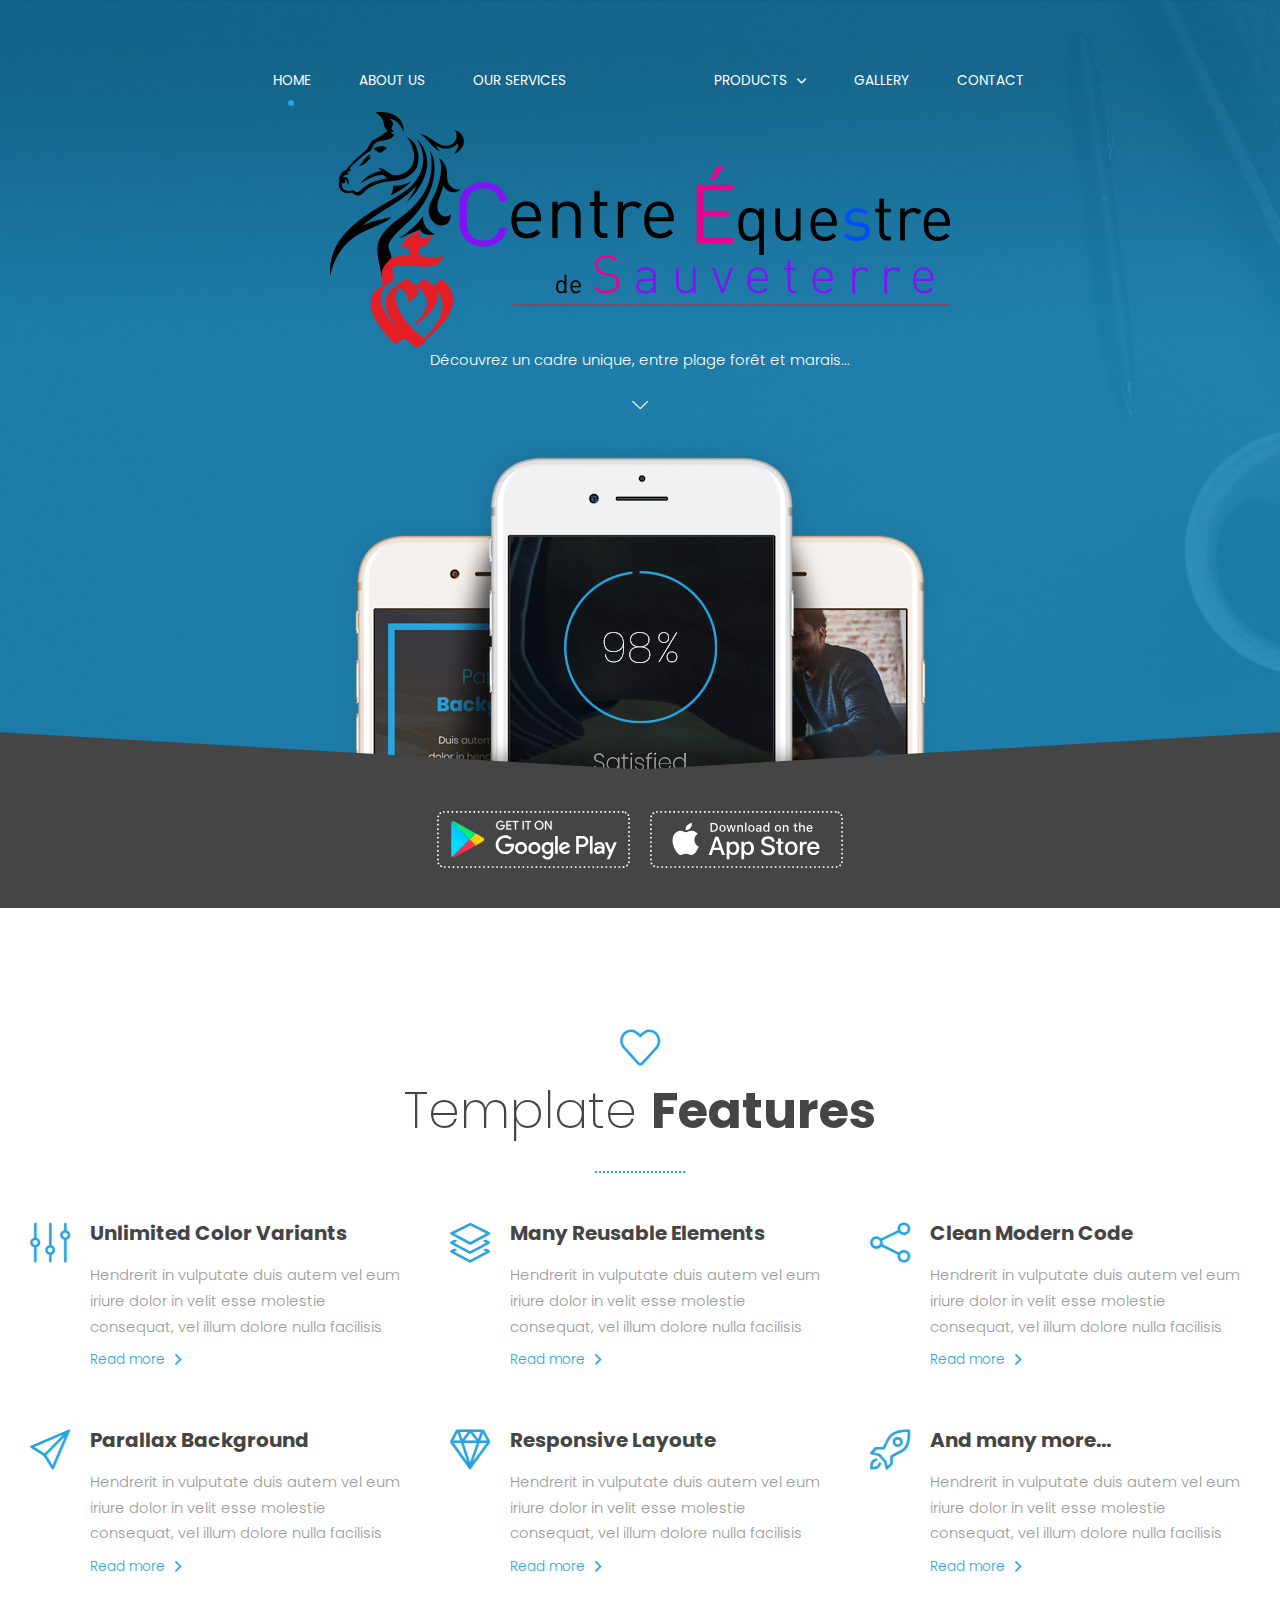
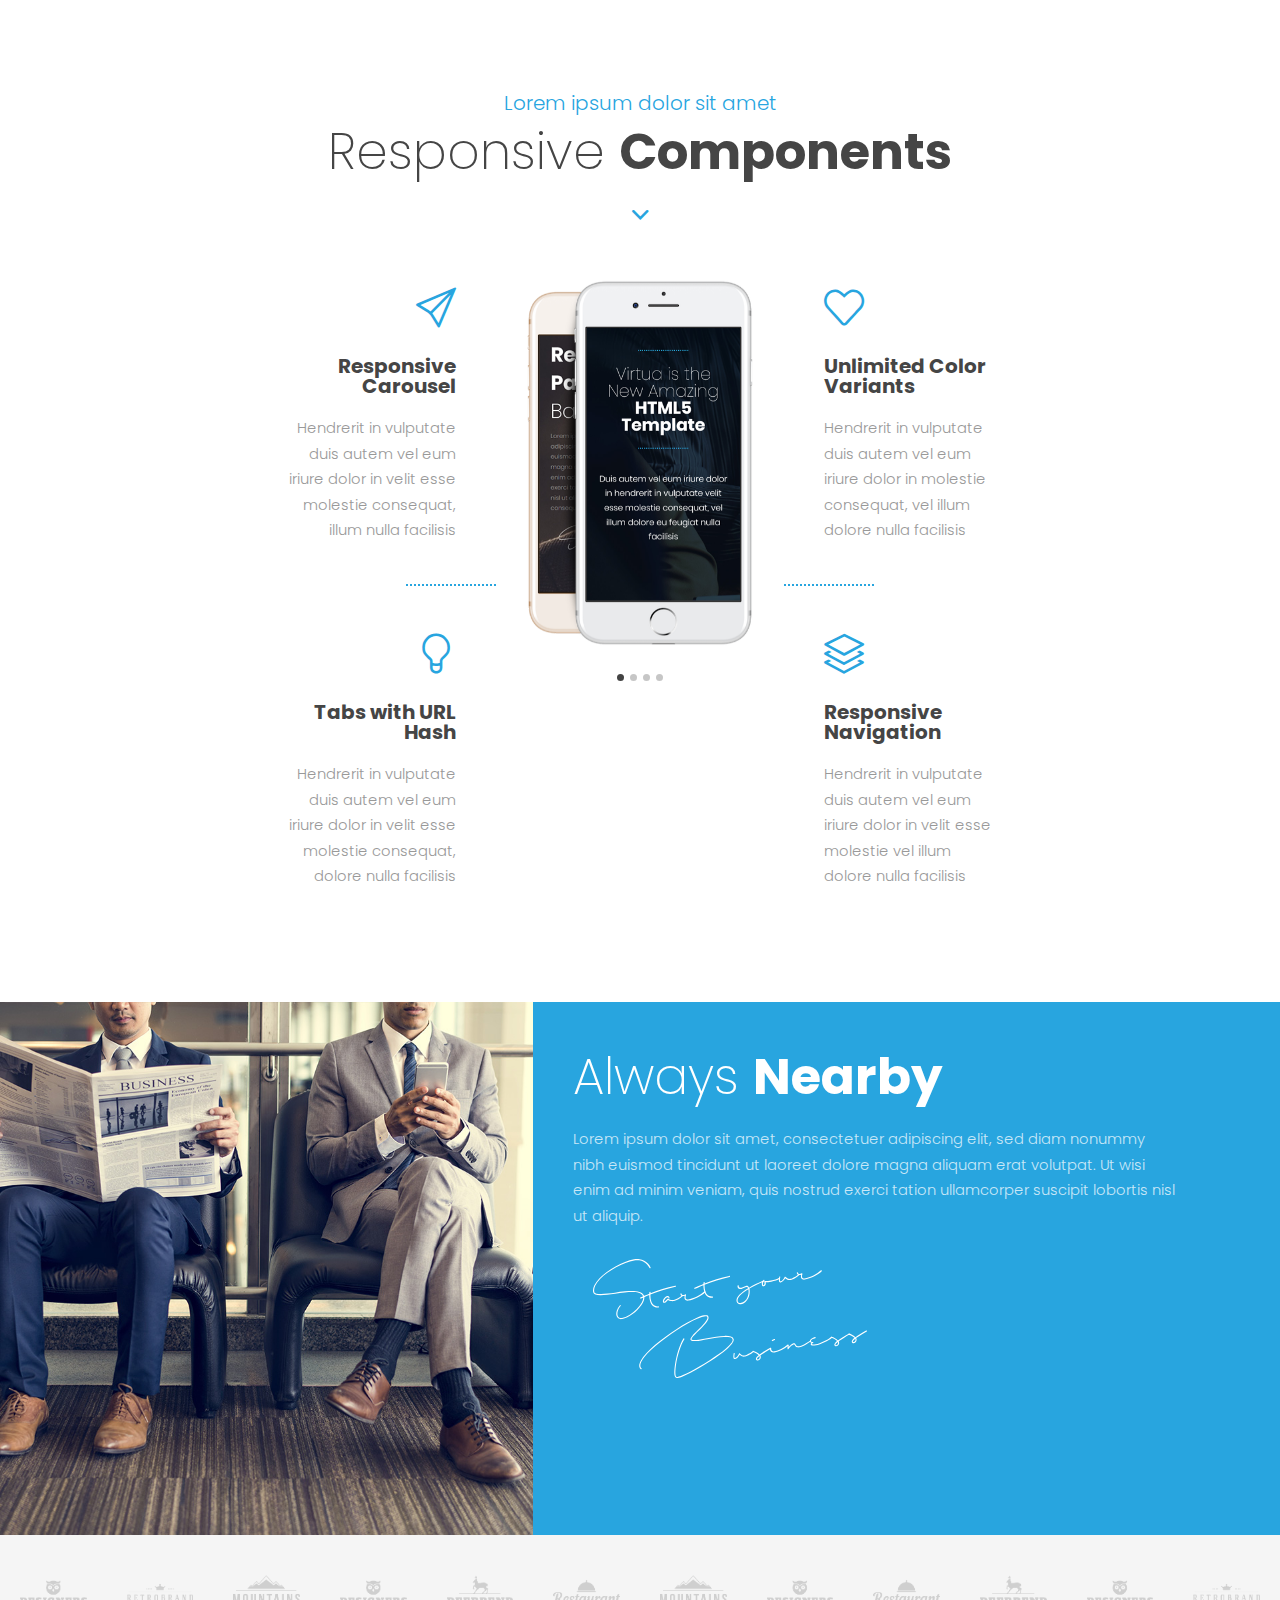
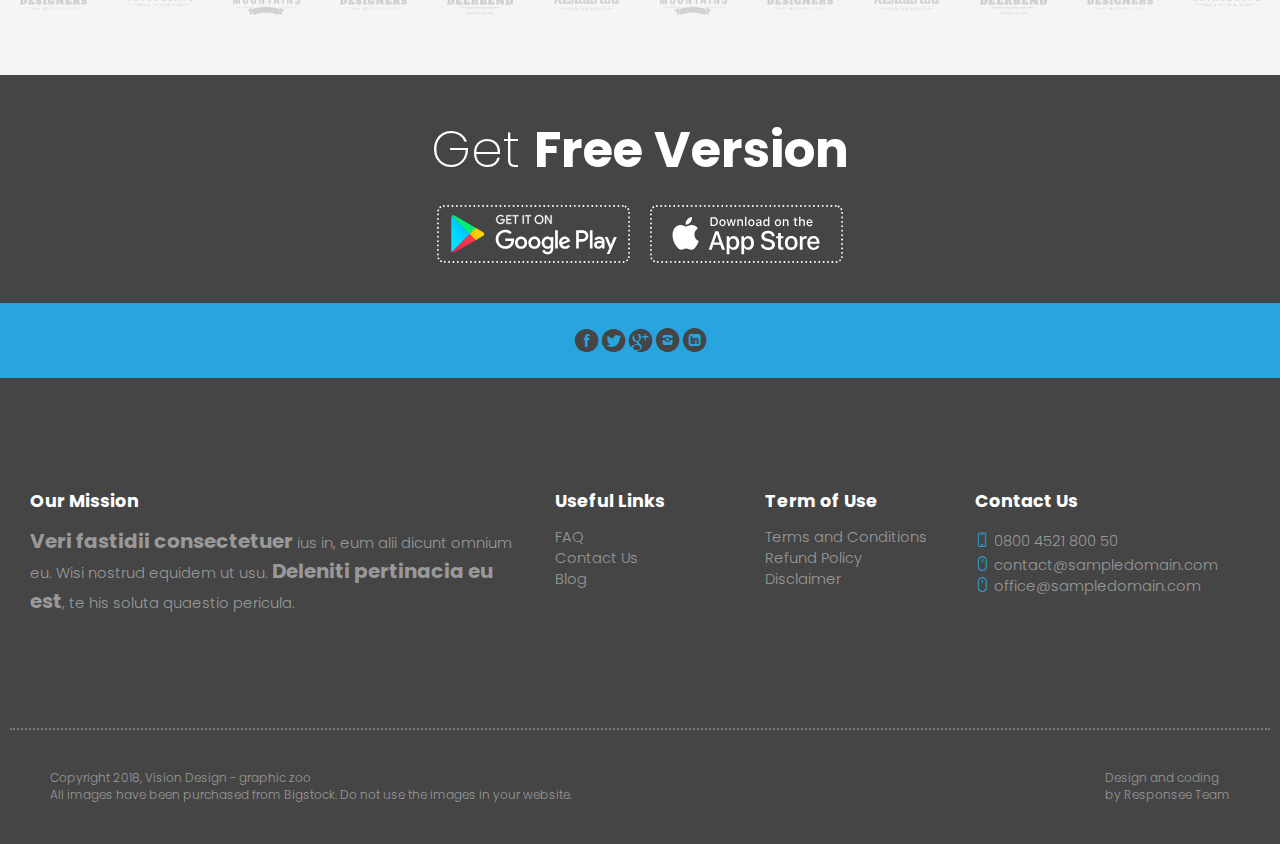
==== alternate/index.html @ cf3969b5 "remake (now working better)" ====
<!DOCTYPE html>
<html lang="en-US">
  <head>
    <meta charset="UTF-8">
    <meta name="viewport" content="width=device-width, initial-scale=1.0" />
    <title>Virtua - New Amazing HTML5 Template</title>
    <link rel="stylesheet" href="css/components.css">
    <link rel="stylesheet" href="css/icons.css">
    <link rel="stylesheet" href="css/responsee.css">
    <link rel="stylesheet" href="owl-carousel/owl.carousel.css">
    <link rel="stylesheet" href="owl-carousel/owl.theme.css">
    <link rel="stylesheet" href="css/lightcase.css">
    <!-- CUSTOM STYLE -->      
    <link rel="stylesheet" href="css/template-style.css">
    <link href="https://fonts.googleapis.com/css?family=Poppins:100,200,300,400,700,900&amp;subset=latin-ext" rel="stylesheet"> 
    <script type="text/javascript" src="js/jquery-1.8.3.min.js"></script>
    <script type="text/javascript" src="js/jquery-ui.min.js"></script>   
  </head>

  <body class="size-1280">
    <!-- PREMIUM FEATURES BUTTON -->
  	<a target="_blank" class="hide-s" href="../template/virtua-premium-responsive-business-template/" style="position:fixed;top:120px;right:-14px;z-index:10;"></a>
    <!-- HEADER -->
    <header role="banner" class="position-absolute">    
      <!-- Top Navigation -->
      <nav class="background-transparent background-primary-dott full-width sticky">          
        <div class="top-nav"> 
          <!-- mobile version logo -->              
          <div class="logo hide-l hide-xl hide-xxl">
             <a href="index.html" class="logo">
              <!-- Logo White Version -->
              <img class="logo-white" src="img/logo.svg" alt="">
              <!-- Logo Dark Version -->
              <img class="logo-dark" src="img/logo-dark.svg" alt="">
            </a>
          </div>                  
          <p class="nav-text"></p>
          
          <!-- left menu items -->
          <div class="top-nav left-menu">
             <ul class="right top-ul chevron">
                <li><a href="index.html">Home</a></li>
                <li><a href="about-us.html">About Us</a></li>
                <li><a href="services.html">Our Services</a></li>
             </ul>
          </div>
          
          <!-- logo -->
          <ul class="logo-menu">
            <a href="index.html" class="logo">
              <!-- Logo White Version -->
              <img style="visibility: hidden" class="logo-white" src="img/logo1.svg" alt="">
              <!-- Logo Dark Version -->
              <img class="logo-dark" src="img/logo1.svg" alt="">
            </a>
          </ul>
          
          <!-- right menu items -->
          <div class="top-nav right-menu">
             <ul class="top-ul chevron">
                <li>
                  <a>Products</a>
                  <ul>
                    <li><a>Product 1</a></li>
                    <li><a>Product 2</a></li>
                  </ul>
                </li>
                <li><a href="gallery.html">Gallery</a></li>
                <li><a href="contact.html">Contact</a></li>
             </ul> 
          </div>
        </div>
      </nav>
    </header>
    
    <!-- MAIN -->
    <main role="main">    
      <!-- Header -->
      <header class="section-top-padding background-image text-center" style="background-image:url(img/img-05.jpg)">
        <img class="mainimg" src="img/logo2v2.svg"></img>
        <p class="text-white">Découvrez un cadre unique, entre plage forêt et marais...</p>
        <i class="slow icon-sli-arrow-down text-white margin-top-20 text-size-16"></i>
        <!-- Image -->
        <img class="margin-top-20 center" src="img/app.png" alt="">
        
        <!-- dark full width arrow object -->
        <img class="arrow-object" src="img/arrow-object-dark.svg" alt="">
      </header>
      
      <!-- Section 1 -->
      <section class="section-small-padding background-dark text-center">      
        <div class="line">
          <div class="m-10 l-6 xl-4 center">
            <div class="margin">
              <a class="s-12 m-6 margin-s-bottom" href="/">
                <img class="full-img right" src="img/google-play.svg" alt="">
              </a>
              <a class="s-12 m-6" href="/">
                <img class="full-img" src="img/app-store.svg" alt="">
              </a>
            </div>
          </div>                                                                                               
        </div>       
      </section>
      
      <!-- Section 2 -->
      <section class="section-top-padding background-white">
        <div class="line text-center">
          <i class="icon-sli-heart text-primary text-size-40"></i>
          <h2 class="text-dark text-size-50 text-m-size-40">Template <b>Features</b></h2>
          <hr class="break background-primary break-small break-center margin-bottom-50">
        </div>
        <div class="line">
          <div class="margin2x">
            <div class="s-12 m-6 l-4 margin-bottom-60">
              <div class="float-left">
                <i class="icon-sli-equalizer text-primary text-size-40 text-line-height-1"></i>
              </div>
              <div class="margin-left-60">
                <h3 class="text-strong text-size-20 text-line-height-1 margin-bottom-20">Unlimited Color Variants</h3>
                <p>Hendrerit in vulputate duis autem vel eum iriure dolor in velit esse molestie consequat, vel illum dolore nulla facilisis</p>
                <a class="text-more-info text-primary" href="/">Read more</a>                
              </div>
            </div>
            <div class="s-12 m-6 l-4 margin-bottom-60">
              <div class="float-left">
                <i class="icon-sli-layers text-primary text-size-40 text-line-height-1"></i>
              </div>
              <div class="margin-left-60">
                <h3 class="text-strong text-size-20 text-line-height-1 margin-bottom-20">Many Reusable Elements</h3>
                <p>Hendrerit in vulputate duis autem vel eum iriure dolor in velit esse molestie consequat, vel illum dolore nulla facilisis</p>
                <a class="text-more-info text-primary" href="/">Read more</a>                
              </div>
            </div>
            <div class="s-12 m-6 l-4 margin-bottom-60">
              <div class="float-left">
                <i class="icon-sli-share text-primary text-size-40 text-line-height-1"></i>
              </div>
              <div class="margin-left-60">
                <h3 class="text-strong text-size-20 text-line-height-1 margin-bottom-20">Clean Modern Code</h3>
                <p>Hendrerit in vulputate duis autem vel eum iriure dolor in velit esse molestie consequat, vel illum dolore nulla facilisis</p>
                <a class="text-more-info text-primary" href="/">Read more</a>                 
              </div>
            </div>
            <div class="s-12 m-6 l-4 margin-m-bottom-60">
              <div class="float-left">
                <i class="icon-sli-paper-plane text-primary text-size-40 text-line-height-1"></i>
              </div>
              <div class="margin-left-60">
                <h3 class="text-strong text-size-20 text-line-height-1 margin-bottom-20">Parallax Background</h3>
                <p>Hendrerit in vulputate duis autem vel eum iriure dolor in velit esse molestie consequat, vel illum dolore nulla facilisis</p>
                <a class="text-more-info text-primary" href="/">Read more</a>                 
              </div>
            </div>
            <div class="s-12 m-6 l-4 margin-m-bottom-60">
              <div class="float-left">
                <i class="icon-sli-diamond text-primary text-size-40 text-line-height-1"></i>
              </div>
              <div class="margin-left-60">
                <h3 class="text-strong text-size-20 text-line-height-1 margin-bottom-20">Responsive Layoute</h3>
                <p>Hendrerit in vulputate duis autem vel eum iriure dolor in velit esse molestie consequat, vel illum dolore nulla facilisis</p>
                <a class="text-more-info text-primary" href="/">Read more</a>                 
              </div>
            </div>
            <div class="s-12 m-6 l-4 margin-m-bottom-60">
              <div class="float-left">
                <i class="icon-sli-rocket text-primary text-size-40 text-line-height-1"></i>
              </div>
              <div class="margin-left-60">
                <h3 class="text-strong text-size-20 text-line-height-1 margin-bottom-20">And many more...</h3>
                <p>Hendrerit in vulputate duis autem vel eum iriure dolor in velit esse molestie consequat, vel illum dolore nulla facilisis</p>
                <a class="text-more-info text-primary" href="/">Read more</a>                 
              </div>
            </div>
          </div>
        </div>
      </section>
      
      <!-- Section 3 -->
      <section class="section background-white">      
        <div class="line text-center">
          <p class="text-primary text-size-20">Lorem ipsum dolor sit amet</p>
          <h2 class="text-dark text-size-50 text-m-size-40">Responsive <b>Components</b></h2>
          <i class="icon-chevron_down text-primary margin-bottom-50 text-size-20"></i> 
        </div> 
        
        <div class="l-12 xl-7 center"> 
          <div class="margin">
            <!-- Left Column -->
            <div class="s-12 m-12 l-4 text-right"> 
              <div class="margin-right-50">
                <i class="icon-sli-paper-plane text-primary text-size-40 margin-bottom-20"></i>
                <h3 class="text-strong text-size-20 text-line-height-1 margin-bottom-20">Responsive Carousel</h3>
                <p>Hendrerit in vulputate duis autem vel eum iriure dolor in velit esse molestie consequat, illum nulla facilisis</p>
              </div>
              
              <div class="line"> 
                <hr class="break background-primary break-small right margin-top-bottom-40">
              </div>
              
              <div class="margin-right-50">
                <i class="icon-sli-bulb text-primary text-size-40 margin-bottom-20"></i>
                <h3 class="text-strong text-size-20 text-line-height-1 margin-bottom-20">Tabs with URL Hash</h3>
                <p>Hendrerit in vulputate duis autem vel eum iriure dolor in velit esse molestie consequat, dolore nulla facilisis</p>
              </div> 
            </div>

            <!-- Middle Column (carousel)-->
            <div class="s-12 m-12 l-4">                                                                                        
              <div class="carousel-default owl-carousel carousel-hide-arrows margin-m-top-bottom-50">                                                                                              
                <div class="item">                                                                                                                                                                                                     
                  <img src="img/responsive-01.png"/>                                                                                                                                                              
                </div>              
                <div class="item">                                                                                                                                                                                                                 
                  <img src="img/responsive-02.png"/>                                                                                                                                                                                                                                                                                                                                                                                     
                </div>              
                <div class="item">                                                                                                                                                                                                     
                  <img src="img/responsive-03.png"/>                                                                                                                                                            
                </div>              
                <div class="item">
                  <img src="img/responsive-04.png"/>                                                                                                                                                            
                </div>                                                                                                                                      
              </div>
            </div> 
            
            <!-- Right Column -->
            <div class="s-12 m-12 l-4"> 
               <div class="margin-left-50">
                <i class="icon-sli-heart text-primary text-size-40 margin-bottom-20"></i>
                <h3 class="text-strong text-size-20 text-line-height-1 margin-bottom-20">Unlimited Color Variants</h3>
                <p>Hendrerit in vulputate duis autem vel eum iriure dolor in molestie consequat, vel illum dolore nulla facilisis</p>
              </div>
              
              <div class="line"> 
                <hr class="break background-primary break-small margin-top-bottom-40">
              </div>
              
              <div class="margin-left-50">
                <i class="icon-sli-layers text-primary text-size-40 margin-bottom-20"></i>
                <h3 class="text-strong text-size-20 text-line-height-1 margin-bottom-20">Responsive Navigation</h3>
                <p>Hendrerit in vulputate duis autem vel eum iriure dolor in velit esse molestie vel illum dolore nulla facilisis</p>
              </div> 
            </div> 
          </div>                                                                                              
        </div>       
      </section>
      
      <!-- Section 4 -->
      <section class="background-primary full-width">        
        <div class="m-12 l-6 xl-5 xxl-4">
          <img class="full-img" src="img/img-02.jpg"/>
        </div>         
        <div class="m-12 l-6 xl-7 xxl-8">
          <div class="l-12 xl-11 xxl-8 padding-2x">
            <h2 class="text-l-size-40 text-size-50 text-white">Always <b>Nearby</b></h2>
            <p class="margin-bottom">Lorem ipsum dolor sit amet, consectetuer adipiscing elit, sed diam nonummy nibh euismod tincidunt ut laoreet dolore magna aliquam erat volutpat. 
            Ut wisi enim ad minim veniam, quis nostrud exerci tation ullamcorper suscipit lobortis nisl ut aliquip.</p>
            <!-- white Start your Business object -->
            <img class="margin-left-20 margin-top-30 margin-bottom-60" src="img/start-your-business.svg" alt="">
          </div>  
        </div>
      </section>
      
      <!-- Section 5 -->
      <section class="section-small-padding background-grey">   
        <div class="margin2x">
           <div class="m-6 l-1">
              <img class="margin-bottom" src="img/logo-1.png"/>
           </div>
           <div class="m-6 l-1">
              <img class="margin-bottom" src="img/logo-2.png"/>
           </div>
           <div class="m-6 l-1">
              <img class="margin-bottom" src="img/logo-3.png"/>
           </div>
           <div class="m-6 l-1">
              <img class="margin-bottom" src="img/logo-1.png"/>
           </div>
           <div class="m-6 l-1">
              <img class="margin-bottom" src="img/logo-4.png"/>
           </div>
           <div class="m-6 l-1">
              <img class="margin-bottom" src="img/logo-5.png"/>
           </div>
           <div class="m-6 l-1">
              <img class="margin-bottom" src="img/logo-3.png"/>
           </div>
           <div class="m-6 l-1">
              <img class="margin-bottom" src="img/logo-1.png"/>
           </div>
           <div class="m-6 l-1">
              <img class="margin-bottom" src="img/logo-5.png"/>
           </div>
           <div class="m-6 l-1">
              <img class="margin-bottom" src="img/logo-4.png"/>
           </div>
           <div class="m-6 l-1">
              <img class="margin-bottom" src="img/logo-1.png"/>
           </div>
           <div class="m-6 l-1">
              <img class="margin-bottom" src="img/logo-2.png"/>
           </div>
        </div>
      </section> 
      
      <!-- Section 7 -->
      <section class="section-small-padding background-dark text-center">      
        <div class="line">
          <h2 class="text-white text-size-50 text-m-size-40 margin-bottom-20">Get <b>Free Version</b></h2>
          <div class="m-10 l-6 xl-4 center">
            <div class="margin">
              <a class="s-12 m-6 margin-s-bottom" href="/">
                <img class="full-img right" src="img/google-play.svg" alt="">
              </a>
              <a class="s-12 m-6" href="/">
                <img class="full-img" src="img/app-store.svg" alt="">
              </a>
            </div>
          </div>                                                                                               
        </div>       
      </section>     
      
    </main>
    
    <!-- FOOTER -->
    <footer>
      <!-- Social -->
      <div class="background-primary padding text-center">
        <a href="/"><i class="icon-facebook_circle text-size-25 text-dark"></i></a> 
        <a href="/"><i class="icon-twitter_circle text-size-25 text-dark"></i></a>
        <a href="/"><i class="icon-google_plus_circle text-size-25 text-dark"></i></a>
        <a href="/"><i class="icon-instagram_circle text-size-25 text-dark"></i></a> 
        <a href="/"><i class="icon-linked_in_circle text-size-25 text-dark"></i></a>                                                                       
      </div>
      <!-- Main Footer -->
      <section class="section background-dark">
        <div class="line"> 
          <div class="margin2x">
            <div class="s-12 m-6 l-3 xl-5">
               <h4 class="text-white text-strong">Our Mission</h4>
               <p>
                 <b class="text-size-20">Veri fastidii consectetuer</b> ius in, eum alii dicunt omnium eu. Wisi nostrud equidem ut usu. <b class="text-size-20">Deleniti pertinacia eu est</b>, te his soluta quaestio pericula.
               </p>
            </div>
            <div class="s-12 m-6 l-3 xl-2">
               <h4 class="text-white text-strong margin-m-top-30">Useful Links</h4>
               <a class="text-primary-hover" href="page.html">FAQ</a><br>      
               <a class="text-primary-hover" href="contact.html">Contact Us</a><br>
               <a class="text-primary-hover" href="blog.html">Blog</a>
            </div>
            <div class="s-12 m-6 l-3 xl-2">
               <h4 class="text-white text-strong margin-m-top-30">Term of Use</h4>
               <a class="text-primary-hover" href="page.html">Terms and Conditions</a><br>
               <a class="text-primary-hover" href="page.html">Refund Policy</a><br>
               <a class="text-primary-hover" href="page.html">Disclaimer</a>
            </div>
            <div class="s-12 m-6 l-3 xl-3">
               <h4 class="text-white text-strong margin-m-top-30">Contact Us</h4>
                <p><i class="icon-sli-screen-smartphone text-primary"></i> 0800 4521 800 50</p>
                <a class="text-primary-hover" href="mailto:contact@sampledomain.com"><i class="icon-sli-mouse text-primary"></i> contact@sampledomain.com</a><br>
                <a class="text-primary-hover" href="mailto:office@sampledomain.com"><i class="icon-sli-mouse text-primary"></i> office@sampledomain.com</a>
            </div>
          </div>  
        </div>    
      </section>
      <div class="background-dark">
         <div class="line">
            <hr class="break margin-top-bottom-0" style="border-color: #777;">
         </div>
      </div>
      <!-- Bottom Footer -->
      <section class="padding-2x background-dark full-width">
        <div class="line">
          <div class="s-12 l-6">
            <p class="text-size-12">Copyright 2018, Vision Design - graphic zoo</p>
            <p class="text-size-12">All images have been purchased from Bigstock. Do not use the images in your website.</p>
          </div>
          <div class="s-12 l-6">
            <a class="right text-size-12 text-primary-hover" href="http://www.myresponsee.com" title="Responsee - lightweight responsive framework">Design and coding<br> by Responsee Team</a>
          </div>
        </div>  
      </section>
    </footer>
    <script type="text/javascript" src="js/responsee.js"></script>
    <script type="text/javascript" src="owl-carousel/owl.carousel.js"></script>
    <script type="text/javascript" src="js/template-scripts.js"></script> 
  </body>
</html>
---- alternate/css/components.css ----
/*
 * Components CSS - v5 - 2016-07-08
 * https://www.myresponsee.com
 * Copyright 2018, Vision Design - graphic zoo
 * Free to use under the MIT license.
*/
/* Tabs */
.tab-item {
  background: none repeat scroll 0 0 #fff;
  display: none;
  padding: 1.25rem 0;
}
.tab-item.tab-active {
  display: block;
}
.tab-content > .tab-label {
  display: none;
}
.tab-nav > .tab-label {
  float:left;
}
a.tab-label, a.tab-label:link, a.tab-label:visited, a.tab-label:hover {
  background: none repeat scroll 0 0 #262626;
  color: #fff;
  margin-right: 1px;
  padding: 0.625rem 1.25rem;
  transition: background 0.20s linear 0s;
  -o-transition: background 0.20s linear 0s;
  -ms-transition: background 0.20s linear 0s;
  -moz-transition: background 0.20s linear 0s;
  -webkit-transition: background 0.20s linear 0s;
}
a.tab-label:hover,a.tab-label.active-btn {
  background: none repeat scroll 0 0 #999;
}
.tab-label.active-btn {
  cursor: default;
}
.tab-content {
  text-align: left;
}
@media screen and (max-width:768px) {    
  .tab-nav > .tab-label {
    margin: 0.5px 0;
    width: 100%;
  }
}
/* Custom forms */
form.customform input, form.customform select, form.customform textarea, form.customform button {
 font-size:0.9rem;
 font-family:inherit;
 margin-bottom:1.25rem;
} 
form.customform input, form.customform select {height: 2.7rem;}
form.customform input, form.customform textarea, form.customform select { 
 background: none repeat scroll 0 0 #F5F5F5;
 transition: background 0.20s linear 0s;
 -o-transition: background 0.20s linear 0s;
 -ms-transition: background 0.20s linear 0s;
 -moz-transition: background 0.20s linear 0s;
 -webkit-transition: background 0.20s linear 0s;
}
form.customform input:hover, form.customform textarea:hover, form.customform select:hover, form.customform input:focus, form.customform textarea:focus, form.customform select:focus {background: none repeat scroll 0 0 #fff;}
form.customform input, form.customform textarea, form.customform select {
 background: none repeat scroll 0 0 #F5F5F5;
 border: 1px solid #E0E0E0;
 padding: 0.625rem;
 width: 100%;
}
form.customform input[type="file"] {
 border: 1px solid #E0E0E0;
 height: auto;
 max-height: 2.7rem;
 min-height: 2.7rem;
 padding: 0.4rem;
 width: 100%;
}
form.customform input[type="radio"], form.customform input[type="checkbox"] {
 margin-right: 0.625rem;
 width:auto;
 padding:0;
 height:auto;
}
form.customform option {padding: 0.625rem;}
form.customform select[multiple="multiple"] {height: auto;}
form.customform button {
 width: 100%;
 background: none repeat scroll 0 0 #152732;
 border: 0 none;
 color: #fff;
 height: 2.7rem;
 padding: 0.625rem;
 cursor:pointer;
 width: 100%;
 transition: background 0.20s linear 0s;
 -o-transition: background 0.20s linear 0s;
 -ms-transition: background 0.20s linear 0s;
 -moz-transition: background 0.20s linear 0s;
 -webkit-transition: background 0.20s linear 0s;
}
/* Tooltip */
a.tooltip-container,.tooltip-container {
  border-bottom:1px dotted;
  border-bottom-color: color;
  cursor: help;
  font-weight: 600;
}
a .tooltip-content,.tooltip-content {
  background: #152732 none repeat scroll 0 0;
  color: #fff!important;
  border-radius: 3px;
  display: none;
  font-size: 0.8rem;
  font-weight: normal;
  line-height: 1.3rem;
  margin-top: -1.25rem;
  max-width: 300px;
  padding: 0.625rem;
  position: absolute;
  z-index: 10;
}
.tooltip-content::after {
  border-left: 9px solid transparent;
  border-right: 9px solid transparent;
  border-top: 7px solid #152732;
  bottom: -5px;
  clear: both;
  content: "";
  height: 0;
  left: 50%;
  margin-left: -5px;
  position: absolute;
  width: 0;
}
a.tooltip-content.tooltip-bottom,.tooltip-content.tooltip-bottom {
  margin-top: 1.25rem;
}
.tooltip-content.tooltip-bottom::after {
  border-left: 9px solid transparent;
  border-right: 9px solid transparent;
  border-top: 0;
  border-bottom: 7px solid #152732;
  top: -5px;
}
/* Buttons */
.button,a.button,a.button:link,a.button:active,a.button:visited {
  background: #777 none repeat scroll 0 0;
  border: 0;
  color: #fff;
  cursor: pointer;
  display: inline-block;
  font-size: 0.85rem;
  padding: 0.825rem 1rem;
  text-align: center;
  transition: all 0.20s linear 0s;
  -o-transition: all 0.20s linear 0s;
  -ms-transition: all 0.20s linear 0s;
  -moz-transition: all 0.20s linear 0s;
  -webkit-transition: all 0.20s linear 0s;
}
.button.rounded-btn {
  border-radius: 4px;
}
.button.rounded-full-btn {
  border-radius: 100px;
}
.button:hover {box-shadow: 0 0 10px 100px rgba(255,255,255,0.15) inset;}
.button.secondary-btn,a.button.secondary-btn,a.button.secondary-btn:link,a.button.secondary-btn:active,a.button.secondary-btn:visited {
  background: #444 none repeat scroll 0 0;
}
.button.cancel-btn,a.button.cancel-btn,a.button.cancel-btn:link,a.button.cancel-btn:active,a.button.cancel-btn:visited {
  background: #dc003a none repeat scroll 0 0;
}
.button.submit-btn,a.button.submit-btn,a.button.submit-btn:link,a.button.submit-btn:active,a.button.submit-btn:visited {
  background: #b4bf04 none repeat scroll 0 0;
}
.button.reload-btn,a.button.reload-btn,a.button.reload-btn:link,a.button.reload-btn:active,a.button.reload-btn:visited {
  background: #ff9800 none repeat scroll 0 0;
}
.button.disabled-btn {
  cursor: not-allowed!important;
  opacity: 0.2;
}
.button i {
  background: rgba(0, 0, 0, 0.1) none repeat scroll 0 0;
  border-radius: 27px;
  color: #fff!important;
  display: inline-block;
  font-size: 0.8rem;
  height: 27px;
  line-height: 27px;
  margin-right: 5px;
  width: 27px;
  transition: all 0.20s linear 0s;
  -o-transition: all 0.20s linear 0s;
  -ms-transition: all 0.20s linear 0s;
  -moz-transition: all 0.20s linear 0s;
  -webkit-transition: all 0.20s linear 0s;
}
.button:hover > i {
  background: rgba(0, 0, 0, 0.06) none repeat scroll 0 0;
}
---- alternate/css/icons.css ----
/* Icon font - MFG labs */
@font-face {
  font-family: 'mfg';
    src: url('../font/mfglabsiconset-webfont.eot');
    src: url('../font/mfglabsiconset-webfont.svg#mfg_labs_iconsetregular') format('svg'),
   		   url('../font/mfglabsiconset-webfont.eot?#iefix') format('embedded-opentype'),
         url('../font/mfglabsiconset-webfont.woff') format('woff'),
         url('../font/mfglabsiconset-webfont.ttf') format('truetype');
    font-weight: normal;
    font-style: normal;
}

.icon-cloud,
.icon-at,
.icon-plus,
.icon-minus,
.icon-arrow_up,
.icon-arrow_down,
.icon-arrow_right,
.icon-arrow_left,
.icon-chevron_down,
.icon-chevron_up,
.icon-chevron_right,
.icon-chevron_left,
.icon-reorder,
.icon-list,
.icon-reorder_square,
.icon-reorder_square_line,
.icon-coverflow,
.icon-coverflow_line,
.icon-pause,
.icon-play,
.icon-step_forward,
.icon-step_backward,
.icon-fast_forward,
.icon-fast_backward,
.icon-cloud_upload,
.icon-cloud_download,
.icon-data_science,
.icon-data_science_black,
.icon-globe,
.icon-globe_black,
.icon-math_ico,
.icon-math,
.icon-math_black,
.icon-paperplane_ico,
.icon-paperplane,
.icon-paperplane_black,
.icon-color_balance,
.icon-star,
.icon-star_half,
.icon-star_empty,
.icon-star_half_empty,
.icon-reload,
.icon-heart,
.icon-heart_broken,
.icon-hashtag,
.icon-reply,
.icon-retweet,
.icon-signin,
.icon-signout,
.icon-download,
.icon-upload,
.icon-placepin,
.icon-display_screen,
.icon-tablet,
.icon-smartphone,
.icon-connected_object,
.icon-lock,
.icon-unlock,
.icon-camera,
.icon-isight,
.icon-video_camera,
.icon-random,
.icon-message,
.icon-discussion,
.icon-calendar,
.icon-ringbell,
.icon-movie,
.icon-mail,
.icon-pen,
.icon-settings,
.icon-measure,
.icon-vector,
.icon-vector_pen,
.icon-mute_on,
.icon-mute_off,
.icon-home,
.icon-sheet,
.icon-arrow_big_right,
.icon-arrow_big_left,
.icon-arrow_big_down,
.icon-arrow_big_up,
.icon-dribbble_circle,
.icon-dribbble,
.icon-facebook_circle,
.icon-facebook,
.icon-git_circle_alt,
.icon-git_circle,
.icon-git,
.icon-octopus,
.icon-twitter_circle,
.icon-twitter,
.icon-google_plus_circle,
.icon-google_plus,
.icon-linked_in_circle,
.icon-linked_in,
.icon-instagram,
.icon-instagram_circle,
.icon-mfg_icon,
.icon-xing,
.icon-xing_circle,
.icon-mfg_icon_circle,
.icon-user,
.icon-user_male,
.icon-user_female,
.icon-users,
.icon-file_open,
.icon-file_close,
.icon-file_alt,
.icon-file_close_alt,
.icon-attachment,
.icon-check,
.icon-cross_mark,
.icon-cancel_circle,
.icon-check_circle,
.icon-magnifying,
.icon-inbox,
.icon-clock,
.icon-stopwatch,
.icon-hourglass,
.icon-trophy,
.icon-unlock_alt,
.icon-lock_alt,
.icon-arrow_doubled_right,
.icon-arrow_doubled_left,
.icon-arrow_doubled_down,
.icon-arrow_doubled_up,
.icon-link,
.icon-warning,
.icon-warning_alt,
.icon-magnifying_plus,
.icon-magnifying_minus,
.icon-white_question,
.icon-black_question,
.icon-stop,
.icon-share,
.icon-eye,
.icon-trash_can,
.icon-hard_drive,
.icon-information_black,
.icon-information_white,
.icon-printer,
.icon-letter,
.icon-soundcloud,
.icon-soundcloud_circle,
.icon-anchor,
.icon-female_sign,
.icon-male_sign,
.icon-joystick,
.icon-high_voltage,
.icon-fire,
.icon-newspaper,
.icon-chart,
.icon-spread,
.icon-spinner_1,
.icon-spinner_2,
.icon-chart_alt,
.icon-label,
.icon-brush,
.icon-refresh,
.icon-node,
.icon-node_2,
.icon-node_3,
.icon-link_2_nodes,
.icon-link_3_nodes,
.icon-link_loop_nodes,
.icon-node_size,
.icon-node_color,
.icon-layout_directed,
.icon-layout_radial,
.icon-layout_hierarchical,
.icon-node_link_direction,
.icon-node_link_short_path,
.icon-node_cluster,
.icon-display_graph,
.icon-node_link_weight,
.icon-more_node_links,
.icon-node_shape,
.icon-node_icon,
.icon-node_text,
.icon-node_link_text,
.icon-node_link_color,
.icon-node_link_shape,
.icon-credit_card,
.icon-disconnect,
.icon-graph,
.icon-new_user {
  font-family: 'mfg';
  font-style: normal;
  font-variant: normal;
  font-weight: normal;
  color:#e3e3e3;
  speak: none; 
  text-transform: none;
  /* Better Font Rendering =========== */
  -webkit-font-smoothing: antialiased;
  -moz-osx-font-smoothing: grayscale;
}
.icon2x {font-size: 2rem;}
.icon3x {font-size: 3rem;}

.icon-cloud:before { content: "\2601"; }
.icon-at:before { content: "\0040"; }
.icon-plus:before { content: "\002B"; }
.icon-minus:before { content: "\2212"; }
.icon-arrow_up:before { content: "\2191"; }
.icon-arrow_down:before { content: "\2193"; }
.icon-arrow_right:before { content: "\2192"; }
.icon-arrow_left:before { content: "\2190"; }
.icon-chevron_down:before { content: "\f004"; }
.icon-chevron_up:before { content: "\f005"; }
.icon-chevron_right:before { content: "\f006"; }
.icon-chevron_left:before { content: "\f007"; }
.icon-reorder:before { content: "\f008"; }
.icon-list:before { content: "\f009"; }
.icon-reorder_square:before { content: "\f00a"; }
.icon-reorder_square_line:before { content: "\f00b"; }
.icon-coverflow:before { content: "\f00c"; }
.icon-coverflow_line:before { content: "\f00d"; }
.icon-pause:before { content: "\f00e"; }
.icon-play:before { content: "\f00f"; }
.icon-step_forward:before { content: "\f010"; }
.icon-step_backward:before { content: "\f011"; }
.icon-fast_forward:before { content: "\f012"; }
.icon-fast_backward:before { content: "\f013"; }
.icon-cloud_upload:before { content: "\f014"; }
.icon-cloud_download:before { content: "\f015"; }
.icon-data_science:before { content: "\f016"; }
.icon-data_science_black:before { content: "\f017"; }
.icon-globe:before { content: "\f018"; }
.icon-globe_black:before { content: "\f019"; }
.icon-math_ico:before { content: "\f01a"; }
.icon-math:before { content: "\f01b"; }
.icon-math_black:before { content: "\f01c"; }
.icon-paperplane_ico:before { content: "\f01d"; }
.icon-paperplane:before { content: "\f01e"; }
.icon-paperplane_black:before { content: "\f01f"; }
.icon-color_balance:before { content: "\f020"; }
.icon-star:before { content: "\2605"; }
.icon-star_half:before { content: "\f022"; }
.icon-star_empty:before { content: "\2606"; }
.icon-star_half_empty:before { content: "\f024"; }
.icon-reload:before { content: "\f025"; }
.icon-heart:before { content: "\2665"; }
.icon-heart_broken:before { content: "\f028"; }
.icon-hashtag:before { content: "\f029"; }
.icon-reply:before { content: "\f02a"; }
.icon-retweet:before { content: "\f02b"; }
.icon-signin:before { content: "\f02c"; }
.icon-signout:before { content: "\f02d"; }
.icon-download:before { content: "\f02e"; }
.icon-upload:before { content: "\f02f"; }
.icon-placepin:before { content: "\f031"; }
.icon-display_screen:before { content: "\f032"; }
.icon-tablet:before { content: "\f033"; }
.icon-smartphone:before { content: "\f034"; }
.icon-connected_object:before { content: "\f035"; }
.icon-lock:before { content: "\F512"; }
.icon-unlock:before { content: "\F513"; }
.icon-camera:before { content: "\F4F7"; }
.icon-isight:before { content: "\f039"; }
.icon-video_camera:before { content: "\f03a"; }
.icon-random:before { content: "\f03b"; }
.icon-message:before { content: "\F4AC"; }
.icon-discussion:before { content: "\f03d"; }
.icon-calendar:before { content: "\F4C5"; }
.icon-ringbell:before { content: "\f03f"; }
.icon-movie:before { content: "\f040"; }
.icon-mail:before { content: "\2709"; }
.icon-pen:before { content: "\270F"; }
.icon-settings:before { content: "\9881"; }
.icon-measure:before { content: "\f044"; }
.icon-vector:before { content: "\f045"; }
.icon-vector_pen:before { content: "\2712"; }
.icon-mute_on:before { content: "\f047"; }
.icon-mute_off:before { content: "\f048"; }
.icon-home:before { content: "\2302"; }
.icon-sheet:before { content: "\f04a"; }
.icon-arrow_big_right:before { content: "\21C9"; }
.icon-arrow_big_left:before { content: "\21C7"; }
.icon-arrow_big_down:before { content: "\21CA"; }
.icon-arrow_big_up:before { content: "\21C8"; }
.icon-dribbble_circle:before { content: "\f04f"; }
.icon-dribbble:before { content: "\f050"; }
.icon-facebook_circle:before { content: "\f051"; }
.icon-facebook:before { content: "\f052"; }
.icon-git_circle_alt:before { content: "\f053"; }
.icon-git_circle:before { content: "\f054"; }
.icon-git:before { content: "\f055"; }
.icon-octopus:before { content: "\f056"; }
.icon-twitter_circle:before { content: "\f057"; }
.icon-twitter:before { content: "\f058"; }
.icon-google_plus_circle:before { content: "\f059"; }
.icon-google_plus:before { content: "\f05a"; }
.icon-linked_in_circle:before { content: "\f05b"; }
.icon-linked_in:before { content: "\f05c"; }
.icon-instagram:before { content: "\f05d"; }
.icon-instagram_circle:before { content: "\f05e"; }
.icon-mfg_icon:before { content: "\f05f"; }
.icon-xing:before { content: "\F532"; }
.icon-xing_circle:before { content: "\F533"; }
.icon-mfg_icon_circle:before { content: "\f060"; }
.icon-user:before { content: "\f061"; }
.icon-user_male:before { content: "\f062"; }
.icon-user_female:before { content: "\f063"; }
.icon-users:before { content: "\f064"; }
.icon-file_open:before { content: "\F4C2"; }
.icon-file_close:before { content: "\f067"; }
.icon-file_alt:before { content: "\f068"; }
.icon-file_close_alt:before { content: "\f069"; }
.icon-attachment:before { content: "\f06a"; }
.icon-check:before { content: "\2713"; }
.icon-cross_mark:before { content: "\274C"; }
.icon-cancel_circle:before { content: "\F06E"; }
.icon-check_circle:before { content: "\f06d"; }
.icon-magnifying:before { content: "\F50D"; }
.icon-inbox:before { content: "\f070"; }
.icon-clock:before { content: "\23F2"; }
.icon-stopwatch:before { content: "\23F1"; }
.icon-hourglass:before { content: "\231B"; }
.icon-trophy:before { content: "\f074"; }
.icon-unlock_alt:before { content: "\F075"; }
.icon-lock_alt:before { content: "\F510"; }
.icon-arrow_doubled_right:before { content: "\21D2"; }
.icon-arrow_doubled_left:before { content: "\21D0"; }
.icon-arrow_doubled_down:before { content: "\21D3"; }
.icon-arrow_doubled_up:before { content: "\21D1"; }
.icon-link:before { content: "\f07B"; }
.icon-warning:before { content: "\2757"; }
.icon-warning_alt:before { content: "\2755"; }
.icon-magnifying_plus:before { content: "\f07E"; }
.icon-magnifying_minus:before { content: "\f07F"; }
.icon-white_question:before { content: "\2754"; }
.icon-black_question:before { content: "\2753"; }
.icon-stop:before { content: "\f080"; }
.icon-share:before { content: "\f081"; }
.icon-eye:before { content: "\f082"; }
.icon-trash_can:before { content: "\f083"; }
.icon-hard_drive:before { content: "\f084"; }
.icon-information_black:before { content: "\f085"; }
.icon-information_white:before { content: "\f086"; }
.icon-printer:before { content: "\f087"; }
.icon-letter:before { content: "\f088"; }
.icon-soundcloud:before { content: "\f089"; }
.icon-soundcloud_circle:before { content: "\f08A"; }
.icon-anchor:before { content: "\2693"; }
.icon-female_sign:before { content: "\2640"; }
.icon-male_sign:before { content: "\2642"; }
.icon-joystick:before { content: "\F514"; }
.icon-high_voltage:before { content: "\26A1"; }
.icon-fire:before { content: "\F525"; }
.icon-newspaper:before { content: "\F4F0"; }
.icon-chart:before { content: "\F526"; }
.icon-spread:before { content: "\F527"; }
.icon-spinner_1:before { content: "\F528"; }
.icon-spinner_2:before { content: "\F529"; }
.icon-chart_alt:before { content: "\F530"; }
.icon-label:before { content: "\F531"; }
.icon-brush:before { content: "\E000"; }
.icon-refresh:before { content: "\E001"; }
.icon-node:before { content: "\E002"; }
.icon-node_2:before { content: "\E003"; }
.icon-node_3:before { content: "\E004"; }
.icon-link_2_nodes:before { content: "\E005"; }
.icon-link_3_nodes:before { content: "\E006"; }
.icon-link_loop_nodes:before { content: "\E007"; }
.icon-node_size:before { content: "\E008"; }
.icon-node_color:before { content: "\E009"; }
.icon-layout_directed:before { content: "\E010"; }
.icon-layout_radial:before { content: "\E011"; }
.icon-layout_hierarchical:before { content: "\E012"; }
.icon-node_link_direction:before { content: "\E013"; }
.icon-node_link_short_path:before { content: "\E014"; }
.icon-node_cluster:before { content: "\E015"; }
.icon-display_graph:before { content: "\E016"; }
.icon-node_link_weight:before { content: "\E017"; }
.icon-more_node_links:before { content: "\E018"; }
.icon-node_shape:before { content: "\E00A"; }
.icon-node_icon:before { content: "\E00B"; }
.icon-node_text:before { content: "\E00C"; }
.icon-node_link_text:before { content: "\E00D"; }
.icon-node_link_color:before { content: "\E00E"; }
.icon-node_link_shape:before { content: "\E00F"; }
.icon-credit_card:before { content: "\F4B3"; }
.icon-disconnect:before { content: "\F534"; }
.icon-graph:before { content: "\F535"; }
.icon-new_user:before { content: "\F536"; }


/* Icon font - Simple Line Icons */
@font-face {
  font-family: 'sli';
  src: url('../font/Simple-Line-Icons.eot?v=2.2.2');
  src: url('../font/Simple-Line-Icons.eot?v=2.2.2#iefix') format('embedded-opentype'), url('../font/Simple-Line-Icons.ttf?v=2.2.2') format('truetype'), url('../font/Simple-Line-Icons.woff2?v=2.2.2') format('woff2'), url('../font/Simple-Line-Icons.woff?v=2.2.2') format('woff'), url('../font/Simple-Line-Icons.svg?v=2.2.2#simple-line-icons') format('svg');
  font-weight: normal;
  font-style: normal;
}

.icon-sli-user,
.icon-sli-people,
.icon-sli-user-female,
.icon-sli-user-follow,
.icon-sli-user-following,
.icon-sli-user-unfollow,
.icon-sli-login,
.icon-sli-logout,
.icon-sli-emotsmile,
.icon-sli-phone,
.icon-sli-call-end,
.icon-sli-call-in,
.icon-sli-call-out,
.icon-sli-map,
.icon-sli-location-pin,
.icon-sli-direction,
.icon-sli-directions,
.icon-sli-compass,
.icon-sli-layers,
.icon-sli-menu,
.icon-sli-list,
.icon-sli-options-vertical,
.icon-sli-options,
.icon-sli-arrow-down,
.icon-sli-arrow-left,
.icon-sli-arrow-right,
.icon-sli-arrow-up,
.icon-sli-arrow-up-circle,
.icon-sli-arrow-left-circle,
.icon-sli-arrow-right-circle,
.icon-sli-arrow-down-circle,
.icon-sli-check,
.icon-sli-clock,
.icon-sli-plus,
.icon-sli-minus,
.icon-sli-close,
.icon-sli-organization,
.icon-sli-trophy,
.icon-sli-screen-smartphone,
.icon-sli-screen-desktop,
.icon-sli-plane,
.icon-sli-notebook,
.icon-sli-mustache,
.icon-sli-mouse,
.icon-sli-magnet,
.icon-sli-energy,
.icon-sli-disc,
.icon-sli-cursor,
.icon-sli-cursor-move,
.icon-sli-crop,
.icon-sli-chemistry,
.icon-sli-speedometer,
.icon-sli-shield,
.icon-sli-screen-tablet,
.icon-sli-magic-wand,
.icon-sli-hourglass,
.icon-sli-graduation,
.icon-sli-ghost,
.icon-sli-game-controller,
.icon-sli-fire,
.icon-sli-eyeglass,
.icon-sli-envelope-open,
.icon-sli-envelope-letter,
.icon-sli-bell,
.icon-sli-badge,
.icon-sli-anchor,
.icon-sli-wallet,
.icon-sli-vector,
.icon-sli-speech,
.icon-sli-puzzle,
.icon-sli-printer,
.icon-sli-present,
.icon-sli-playlist,
.icon-sli-pin,
.icon-sli-picture,
.icon-sli-handbag,
.icon-sli-globe-alt,
.icon-sli-globe,
.icon-sli-folder-alt,
.icon-sli-folder,
.icon-sli-film,
.icon-sli-feed,
.icon-sli-drop,
.icon-sli-drawer,
.icon-sli-docs,
.icon-sli-doc,
.icon-sli-diamond,
.icon-sli-cup,
.icon-sli-calculator,
.icon-sli-bubbles,
.icon-sli-briefcase,
.icon-sli-book-open,
.icon-sli-basket-loaded,
.icon-sli-basket,
.icon-sli-bag,
.icon-sli-action-undo,
.icon-sli-action-redo,
.icon-sli-wrench,
.icon-sli-umbrella,
.icon-sli-trash,
.icon-sli-tag,
.icon-sli-support,
.icon-sli-frame,
.icon-sli-size-fullscreen,
.icon-sli-size-actual,
.icon-sli-shuffle,
.icon-sli-share-alt,
.icon-sli-share,
.icon-sli-rocket,
.icon-sli-question,
.icon-sli-pie-chart,
.icon-sli-pencil,
.icon-sli-note,
.icon-sli-loop,
.icon-sli-home,
.icon-sli-grid,
.icon-sli-graph,
.icon-sli-microphone,
.icon-sli-music-tone-alt,
.icon-sli-music-tone,
.icon-sli-earphones-alt,
.icon-sli-earphones,
.icon-sli-equalizer,
.icon-sli-like,
.icon-sli-dislike,
.icon-sli-control-start,
.icon-sli-control-rewind,
.icon-sli-control-play,
.icon-sli-control-pause,
.icon-sli-control-forward,
.icon-sli-control-end,
.icon-sli-volume-1,
.icon-sli-volume-2,
.icon-sli-volume-off,
.icon-sli-calendar,
.icon-sli-bulb,
.icon-sli-chart,
.icon-sli-ban,
.icon-sli-bubble,
.icon-sli-camrecorder,
.icon-sli-camera,
.icon-sli-cloud-download,
.icon-sli-cloud-upload,
.icon-sli-envelope,
.icon-sli-eye,
.icon-sli-flag,
.icon-sli-heart,
.icon-sli-info,
.icon-sli-key,
.icon-sli-link,
.icon-sli-lock,
.icon-sli-lock-open,
.icon-sli-magnifier,
.icon-sli-magnifier-add,
.icon-sli-magnifier-remove,
.icon-sli-paper-clip,
.icon-sli-paper-plane,
.icon-sli-power,
.icon-sli-refresh,
.icon-sli-reload,
.icon-sli-settings,
.icon-sli-star,
.icon-sli-symbol-female,
.icon-sli-symbol-male,
.icon-sli-target,
.icon-sli-credit-card,
.icon-sli-paypal,
.icon-sli-social-tumblr,
.icon-sli-social-twitter,
.icon-sli-social-facebook,
.icon-sli-social-instagram,
.icon-sli-social-linkedin,
.icon-sli-social-pinterest,
.icon-sli-social-github,
.icon-sli-social-google,
.icon-sli-social-reddit,
.icon-sli-social-skype,
.icon-sli-social-dribbble,
.icon-sli-social-behance,
.icon-sli-social-foursqare,
.icon-sli-social-soundcloud,
.icon-sli-social-spotify,
.icon-sli-social-stumbleupon,
.icon-sli-social-youtube,
.icon-sli-social-dropbox {
  font-family: 'sli';
  font-style: normal;  
  font-variant: normal;
  font-weight: normal;
  color:#e3e3e3;
  speak: none;
  text-transform: none;
  /* Better Font Rendering =========== */
  -webkit-font-smoothing: antialiased;
  -moz-osx-font-smoothing: grayscale;
}
.icon-sli-user:before { content: "\e005"; }
.icon-sli-people:before { content: "\e001"; }
.icon-sli-user-female:before { content: "\e000"; }
.icon-sli-user-follow:before { content: "\e002"; }
.icon-sli-user-following:before { content: "\e003"; }
.icon-sli-user-unfollow:before { content: "\e004"; }
.icon-sli-login:before { content: "\e066"; }
.icon-sli-logout:before { content: "\e065"; }
.icon-sli-emotsmile:before { content: "\e021"; }
.icon-sli-phone:before { content: "\e600"; }
.icon-sli-call-end:before { content: "\e048"; }
.icon-sli-call-in:before { content: "\e047"; }
.icon-sli-call-out:before { content: "\e046"; }
.icon-sli-map:before { content: "\e033"; }
.icon-sli-location-pin:before { content: "\e096"; }
.icon-sli-direction:before { content: "\e042"; }
.icon-sli-directions:before { content: "\e041"; }
.icon-sli-compass:before { content: "\e045"; }
.icon-sli-layers:before { content: "\e034"; }
.icon-sli-menu:before { content: "\e601"; }
.icon-sli-list:before { content: "\e067"; }
.icon-sli-options-vertical:before { content: "\e602"; }
.icon-sli-options:before { content: "\e603"; }
.icon-sli-arrow-down:before { content: "\e604"; }
.icon-sli-arrow-left:before { content: "\e605"; }
.icon-sli-arrow-right:before { content: "\e606"; }
.icon-sli-arrow-up:before { content: "\e607"; }
.icon-sli-arrow-up-circle:before { content: "\e078"; }
.icon-sli-arrow-left-circle:before { content: "\e07a"; }
.icon-sli-arrow-right-circle:before { content: "\e079"; }
.icon-sli-arrow-down-circle:before { content: "\e07b"; }
.icon-sli-check:before { content: "\e080"; }
.icon-sli-clock:before { content: "\e081"; }
.icon-sli-plus:before { content: "\e095"; }
.icon-sli-minus:before { content: "\e615"; }
.icon-sli-close:before { content: "\e082"; }
.icon-sli-organization:before { content: "\e616"; }

.icon-sli-trophy:before { content: "\e006"; }
.icon-sli-screen-smartphone:before { content: "\e010"; }
.icon-sli-screen-desktop:before { content: "\e011"; }
.icon-sli-plane:before { content: "\e012"; }
.icon-sli-notebook:before { content: "\e013"; }
.icon-sli-mustache:before { content: "\e014"; }
.icon-sli-mouse:before { content: "\e015"; }
.icon-sli-magnet:before { content: "\e016"; }
.icon-sli-energy:before { content: "\e020"; }
.icon-sli-disc:before { content: "\e022"; }
.icon-sli-cursor:before { content: "\e06e"; }
.icon-sli-cursor-move:before { content: "\e023"; }
.icon-sli-crop:before { content: "\e024"; }
.icon-sli-chemistry:before { content: "\e026"; }
.icon-sli-speedometer:before { content: "\e007"; }
.icon-sli-shield:before { content: "\e00e"; }
.icon-sli-screen-tablet:before { content: "\e00f"; }
.icon-sli-magic-wand:before { content: "\e017"; }
.icon-sli-hourglass:before { content: "\e018"; }
.icon-sli-graduation:before { content: "\e019"; }
.icon-sli-ghost:before { content: "\e01a"; }
.icon-sli-game-controller:before { content: "\e01b"; }
.icon-sli-fire:before { content: "\e01c"; }
.icon-sli-eyeglass:before { content: "\e01d"; }
.icon-sli-envelope-open:before { content: "\e01e"; }
.icon-sli-envelope-letter:before { content: "\e01f"; }
.icon-sli-bell:before { content: "\e027"; }
.icon-sli-badge:before { content: "\e028"; }
.icon-sli-anchor:before { content: "\e029"; }
.icon-sli-wallet:before { content: "\e02a"; }
.icon-sli-vector:before { content: "\e02b"; }
.icon-sli-speech:before { content: "\e02c"; }
.icon-sli-puzzle:before { content: "\e02d"; }
.icon-sli-printer:before { content: "\e02e"; }
.icon-sli-present:before { content: "\e02f"; }
.icon-sli-playlist:before { content: "\e030"; }
.icon-sli-pin:before { content: "\e031"; }
.icon-sli-picture:before { content: "\e032"; }
.icon-sli-handbag:before { content: "\e035"; }
.icon-sli-globe-alt:before { content: "\e036"; }
.icon-sli-globe:before { content: "\e037"; }
.icon-sli-folder-alt:before { content: "\e039"; }
.icon-sli-folder:before { content: "\e089"; }
.icon-sli-film:before { content: "\e03a"; }
.icon-sli-feed:before { content: "\e03b"; }
.icon-sli-drop:before { content: "\e03e"; }
.icon-sli-drawer:before { content: "\e03f"; }
.icon-sli-docs:before { content: "\e040"; }
.icon-sli-doc:before { content: "\e085"; }
.icon-sli-diamond:before { content: "\e043"; }
.icon-sli-cup:before { content: "\e044"; }
.icon-sli-calculator:before { content: "\e049"; }
.icon-sli-bubbles:before { content: "\e04a"; }
.icon-sli-briefcase:before { content: "\e04b"; }
.icon-sli-book-open:before { content: "\e04c"; }
.icon-sli-basket-loaded:before { content: "\e04d"; }
.icon-sli-basket:before { content: "\e04e"; }
.icon-sli-bag:before { content: "\e04f"; }
.icon-sli-action-undo:before { content: "\e050"; }
.icon-sli-action-redo:before { content: "\e051"; }
.icon-sli-wrench:before { content: "\e052"; }
.icon-sli-umbrella:before { content: "\e053"; }
.icon-sli-trash:before { content: "\e054"; }
.icon-sli-tag:before { content: "\e055"; }
.icon-sli-support:before { content: "\e056"; }
.icon-sli-frame:before { content: "\e038"; }
.icon-sli-size-fullscreen:before { content: "\e057"; }
.icon-sli-size-actual:before { content: "\e058"; }
.icon-sli-shuffle:before { content: "\e059"; }
.icon-sli-share-alt:before { content: "\e05a"; }
.icon-sli-share:before { content: "\e05b"; }
.icon-sli-rocket:before { content: "\e05c"; }
.icon-sli-question:before { content: "\e05d"; }
.icon-sli-pie-chart:before { content: "\e05e"; }
.icon-sli-pencil:before { content: "\e05f"; }
.icon-sli-note:before { content: "\e060"; }
.icon-sli-loop:before { content: "\e064"; }
.icon-sli-home:before { content: "\e069"; }
.icon-sli-grid:before { content: "\e06a"; }
.icon-sli-graph:before { content: "\e06b"; }
.icon-sli-microphone:before { content: "\e063"; }
.icon-sli-music-tone-alt:before { content: "\e061"; }
.icon-sli-music-tone:before { content: "\e062"; }
.icon-sli-earphones-alt:before { content: "\e03c"; }
.icon-sli-earphones:before { content: "\e03d"; }
.icon-sli-equalizer:before { content: "\e06c"; }
.icon-sli-like:before { content: "\e068"; }
.icon-sli-dislike:before { content: "\e06d"; }
.icon-sli-control-start:before { content: "\e06f"; }
.icon-sli-control-rewind:before { content: "\e070"; }
.icon-sli-control-play:before { content: "\e071"; }
.icon-sli-control-pause:before { content: "\e072"; }
.icon-sli-control-forward:before { content: "\e073"; }
.icon-sli-control-end:before { content: "\e074"; }
.icon-sli-volume-1:before { content: "\e09f"; }
.icon-sli-volume-2:before { content: "\e0a0"; }
.icon-sli-volume-off:before { content: "\e0a1"; }
.icon-sli-calendar:before { content: "\e075"; }
.icon-sli-bulb:before { content: "\e076"; }
.icon-sli-chart:before { content: "\e077"; }
.icon-sli-ban:before { content: "\e07c"; }
.icon-sli-bubble:before { content: "\e07d"; }
.icon-sli-camrecorder:before { content: "\e07e"; }
.icon-sli-camera:before { content: "\e07f"; }
.icon-sli-cloud-download:before { content: "\e083"; }
.icon-sli-cloud-upload:before { content: "\e084"; }
.icon-sli-envelope:before { content: "\e086"; }
.icon-sli-eye:before { content: "\e087"; }
.icon-sli-flag:before { content: "\e088"; }
.icon-sli-heart:before { content: "\e08a"; }
.icon-sli-info:before { content: "\e08b"; }
.icon-sli-key:before { content: "\e08c"; }
.icon-sli-link:before { content: "\e08d"; }
.icon-sli-lock:before { content: "\e08e"; }
.icon-sli-lock-open:before { content: "\e08f"; }
.icon-sli-magnifier:before { content: "\e090"; }
.icon-sli-magnifier-add:before { content: "\e091"; }
.icon-sli-magnifier-remove:before { content: "\e092"; }
.icon-sli-paper-clip:before { content: "\e093"; }
.icon-sli-paper-plane:before { content: "\e094"; }
.icon-sli-power:before { content: "\e097"; }
.icon-sli-refresh:before { content: "\e098"; }
.icon-sli-reload:before { content: "\e099"; }
.icon-sli-settings:before { content: "\e09a"; }
.icon-sli-star:before { content: "\e09b"; }
.icon-sli-symbol-female:before { content: "\e09c"; }
.icon-sli-symbol-male:before { content: "\e09d"; }
.icon-sli-target:before { content: "\e09e"; }
.icon-sli-credit-card:before { content: "\e025"; }
.icon-sli-paypal:before { content: "\e608"; }
.icon-sli-social-tumblr:before { content: "\e00a"; }
.icon-sli-social-twitter:before { content: "\e009"; }
.icon-sli-social-facebook:before { content: "\e00b"; }
.icon-sli-social-instagram:before { content: "\e609"; }
.icon-sli-social-linkedin:before { content: "\e60a"; }
.icon-sli-social-pinterest:before { content: "\e60b"; }
.icon-sli-social-github:before { content: "\e60c"; }
.icon-sli-social-google:before { content: "\e60d"; }
.icon-sli-social-reddit:before { content: "\e60e"; }
.icon-sli-social-skype:before { content: "\e60f"; }
.icon-sli-social-dribbble:before { content: "\e00d"; }
.icon-sli-social-behance:before { content: "\e610"; }
.icon-sli-social-foursqare:before { content: "\e611"; }
.icon-sli-social-soundcloud:before { content: "\e612"; }
.icon-sli-social-spotify:before { content: "\e613"; }
.icon-sli-social-stumbleupon:before { content: "\e614"; }
.icon-sli-social-youtube:before { content: "\e008"; }
.icon-sli-social-dropbox:before { content: "\e00c"; }
.logo-white {
	
}
---- alternate/css/responsee.css ----
/*
 * Responsee CSS - v5 - 2018-01-06
 * https://www.myresponsee.com
 * Copyright 2018, Vision Design - graphic zoo
 * Free to use under the MIT license.
*/
* {  
  -webkit-box-sizing:border-box;
  -moz-box-sizing:border-box;
  box-sizing:border-box;
  margin:0;	
}
body {
  background:none repeat scroll 0 0 #eeeeee;
  font-size:16px;
  font-family:"Open Sans",Arial,sans-serif;
  color:#444;
}
h1,h2,h3,h4,h5,h6 {
  color:#152732;
  font-weight: normal;
  line-height: 1.3;
  margin:0.5rem 0;  
}
h1 {font-size:2.7rem;}
h2 {font-size:2.2rem;}  
h3 {font-size:1.8rem;}  
h4 {font-size:1.4rem;}  
h5 {font-size:1.1rem;}  
h6 {font-size:0.9rem;}    
a, a:link, a:visited, a:hover, a:active {
  text-decoration:none;
  color:#9BB800;
  transition:color 0.20s linear 0s;
  -o-transition:color 0.20s linear 0s;
  -ms-transition:color 0.20s linear 0s;
  -moz-transition:color 0.20s linear 0s;
  -webkit-transition:color 0.20s linear 0s;
}  
a:hover {color:#B6C900;}
p,li,dl,blockquote,table,kbd {
  font-size: 0.85rem;
  line-height: 1.6;
}
b,strong {font-weight:700;}
.text-center {text-align:center!important;}
.text-right {text-align:right!important;}
img {
  border:0;
  display:block;
  height:auto;
  max-width:100%;
  width:auto;
}
.owl-item img, .full-img {
  max-width: none;
  width:100%;
}
.owl-nav div {font-family: "mfg";}  
table {
  background:none repeat scroll 0 0 #fff;
  border:1px solid #f0f0f0;
  border-collapse:collapse;
  border-spacing:0;
  text-align:left;
  width:100%;
}
table tr td, table tr th {padding:0.625rem;}
table tfoot, table thead,table tr:nth-of-type(2n) {background:none repeat scroll 0 0 #f0f0f0;}
th,table tr:nth-of-type(2n) td {border-right:1px solid #fff;}
td {border-right:1px solid #f0f0f0;}
.size-960 .line,.size-1140 .line,.size-1280 .line,.size-1520 .line {
  margin:0 auto;
  padding:0 0.625rem;
}
hr {
  border: 0;
  border-top: 1px solid #e5e5e5;
  clear:both;  
  height:0; 
  margin:2.5rem auto;
}
li {padding:0;}
ul,ol {padding-left:1.25rem;}
blockquote {
  border:2px solid #f0f0f0;
  padding:1.25rem;
}
cite {
  color:#999;
  display:block;
  font-size:0.8rem;
}
cite:before {content:"— ";}
dl dt {font-weight:700;}
dl dd {margin-bottom:0.625rem;}
dl dd:last-child {margin-bottom:0;}
abbr {cursor:help;}
abbr[title] {border-bottom:1px dotted;}
kbd {
  background: #152732 none repeat scroll 0 0;
  color: #fff;
  padding: 0.125rem 0.3125rem;
}
code, kbd, pre, samp {font-family: Menlo,Monaco,Consolas,"Courier New",monospace;}
mark {
  background: #F3F8A9 none repeat scroll 0 0;
  padding: 0.125rem 0.3125rem;
}
.size-960 .line {max-width:59.75rem;}
.size-1140 .line {max-width:71rem;}
.size-1280 .line {max-width:80rem;}
.size-1520 .line {max-width:95rem;}
.size-960.align-content-left .line,.size-1140.align-content-left .line,.size-1280.align-content-left .line,.size-1520.align-content-left .line {margin-left:0;}
form {line-height:1.4;}
nav {
  display:block;
  width:100%;
  background:#152732;
}
.line:after, nav:after, .center:after, .box:after, .margin:after, .margin2x:after {
  clear:both;
  content:".";
  display:block;
  height:0;
  line-height:0;
  overflow: hidden;
  visibility:hidden;
}
.top-nav ul {padding:0;}
.top-nav ul ul {
  position:absolute;
  background:#152732;
}
.top-nav li {
  float:left;
  list-style:none outside none;
  cursor:pointer;
}
.top-nav li a {
  color:#fff; 
  display:block;
  font-size:1rem;
  padding:1.25rem; 
}
.top-nav li ul li a {
  background:none repeat scroll 0 0 #152732;
  min-width:100%;
  padding:0.625rem;
}
.top-nav li a:hover, .aside-nav li a:hover {background:#2b4c61;}
.top-nav li ul {display:none;}
.top-nav li ul li,.top-nav li ul li ul li {
  float:none;
  list-style:none outside none;
  min-width:100%;
  padding:0;
}
.count-number {
  background: rgba(153, 153, 153, 0.25) none repeat scroll 0 0;
  border-radius: 10rem;
  color: #fff;
  display: inline-block;
  font-size: 0.7rem;
  height: 1.3rem;
  line-height: 1.3rem; 
  margin: 0 0 -0.3125rem 0.3125rem;
  text-align: center;
  width: 1.3rem;
}
ul.chevron .count-number {display:none;}
ul.chevron .submenu > a:after, ul.chevron .sub-submenu > a:after,ul.chevron .aside-submenu > a:after, ul.chevron .aside-sub-submenu > a:after {
  content:"\f004";
  display:inline-block;
  font-family:mfg;
  font-size:0.7rem;
  margin:0 0.625rem;
}
.top-nav .active-item a {background:#2b4c61;}
.aside-nav > ul > li.active-item > a:link,.aside-nav > ul > li.active-item > a:visited {
  background:#2b4c61;
  color:#fff;
}
@media screen and (min-width:769px) {
  .aside-nav .count-number {
	  margin-left:-1.25rem;	
	  float:right;	
  }
  .top-nav li:hover > ul {
	  display:block;
	  z-index:10;
  }  
  .top-nav li:hover > ul ul {
    left:100%;
    margin:-2.5rem 0;
    width:100%;
  } 
}
.nav-text,.aside-nav-text {display:none;}
.aside-nav a,.aside-nav a:link,.aside-nav a:visited,.aside-nav li > ul,.top-nav a,.top-nav a:link,.top-nav a:visited {
  transition:background 0.20s linear 0s;
  -o-transition:background 0.20s linear 0s;
  -ms-transition:background 0.20s linear 0s;
  -moz-transition:background 0.20s linear 0s;
  -webkit-transition:background 0.20s linear 0s;
}
.aside-nav ul {
  background:#e8e8e8; 
  padding:0;
}
.aside-nav li {
  list-style:none outside none;
  cursor:pointer;
}
.aside-nav li a,.aside-nav li a:link,.aside-nav li a:visited {
  color:#444;
  display:block;
  font-size:1rem;
  padding:1.25rem;
}
.aside-nav > ul > li:last-child a {border-bottom:0 none;}
.aside-nav li > ul {
  height:0;
  display:block;
  position:relative;
  background:#f4f4f4;
  border-left:solid 1px #f2f2f2;
  border-right:solid 1px #f2f2f2;
  overflow:hidden;
}
.aside-nav li ul ul {
  border:0;
  background:#fff;
}
.aside-nav ul ul a {padding:0.625rem 1.25rem;}
.aside-nav li a:link, .aside-nav li a:visited {color:#333;}
.aside-nav li li a:hover, .aside-nav li li.active-item > a, .aside-nav li li.aside-sub-submenu li a:hover {
  color:#fff;
  background:#2b4c61;
}
.aside-nav > ul > li > a:hover {color:#fff;}
.aside-nav li li a:link, .aside-nav li li a:visited {background:none;}
.aside-nav .show-aside-ul, .aside-nav .active-aside-item {height:auto;} 
nav.breadcrumb-nav {
  background:#fff;
  margin:0.625rem 0;
}
nav.breadcrumb-nav ul {
  list-style:none;
  padding:0;
}
nav.breadcrumb-nav ul li {float:left;}
nav.breadcrumb-nav ul li a:hover {text-decoration:underline;}
.breadcrumb-nav i {color:#B6C900;}
nav.breadcrumb-nav ul li:after {
  content:"/";
  margin:0 9px;
  color:#c8c7c7;
}
nav.breadcrumb-nav ul li:last-child:after {content:"";}
.slide-content, .slide-nav {
  transition:all 0.10s linear 0s;
  -o-transition:all 0.10s linear 0s;
  -ms-transition:all 0.10s linear 0s;
  -moz-transition:all 0.10s linear 0s;
  -webkit-transition:all 0.10s linear 0s;
}
.slide-content {
  float:left;
  width:calc(100% - 60px);  
}
.aside-nav.slide-nav {
  background:#1c3849;
  bottom:0; 
  right:0;
  top:0;
  margin-right:-180px;     
  overflow-y:auto;
  padding-top:0.625rem;
  position:fixed;
  width:240px;
  z-index:2;
}
.aside-nav.slide-nav > ul {
  background:#1c3849;
  opacity:0;
  transition:all 0.20s linear 0s;
  -o-transition:all 0.20s linear 0s;
  -ms-transition:all 0.20s linear 0s;
  -moz-transition:all 0.20s linear 0s;
  -webkit-transition:all 0.20s linear 0s;
}
.aside-nav.slide-nav li a, .aside-nav.slide-nav li a:link, .aside-nav.slide-nav li a:visited {
  color:#fff;
  display:block;
  font-size:0.9rem;
  padding:0.625rem 1.25rem;
  border-bottom:0;
}
.aside-nav.slide-nav li a:hover {
  background:#152732!important;
  color:#fff!important;
}
.aside-nav.slide-nav li > ul {
  background:#2b4c61;
  border-left:0;
  border-right:0;
}
.aside-nav.slide-nav li > ul ul {
  background:#456274;
  border-left:0;
  border-right:0;
}
.slide-nav-button {
  background:#152732;
  cursor:pointer;
  position:fixed;
  top:0;
  right:0;
  bottom:0;
  width:60px;
  z-index:3;
}
.active-slide-nav .slide-content {margin-left:-240px;}
.active-slide-nav .slide-nav {margin-right:60px;}
.slide-to-left .slide-content {float:right;}
.slide-to-left .slide-nav {
  left:0;
  margin-right:0; 
  margin-left:-180px;    
}
.slide-to-left .slide-nav-button {left:0;}
.slide-to-left.active-slide-nav .slide-content {
  margin-right:-240px;
  margin-left:0;
}
.slide-to-left.active-slide-nav .slide-nav {
  margin-right:0;
  margin-left:60px;
}
.active-slide-nav .slide-nav ul {opacity:1;}
.nav-icon {
  padding:0.9rem;
  width:100%;
}
.nav-icon:after,.nav-icon:before,.nav-icon div {
  background-color:#fff;
  border-radius:3px;
  content:'';
  display:block;
  height:3px;
  margin:6px 0;
  transition:all 0.2s ease-in-out;
  -moz-transition:all 0.2s ease-in-out;
  -webkit-transition:all 0.2s ease-in-out;
}
.active-slide-nav .nav-icon:before {
  transform:translateY(9px) rotate(135deg);
  -moz-transform:translateY(9px) rotate(135deg);
  -webkit-transform:translateY(9px) rotate(135deg);
}
.active-slide-nav .nav-icon:after {
  transform:translateY(-9px) rotate(-135deg);
  -moz-transform:translateY(-9px) rotate(-135deg);
  -webkit-transform:translateY(-9px) rotate(-135deg);
}
.active-slide-nav .nav-icon div {
  transform:scale(0);
  -moz-transform:scale(0);
  -webkit-transform:scale(0);  
}
.active-slide-nav {overflow-x:hidden;} 
.padding {
  display:list-item;
  list-style:none outside none;
  padding:0.625rem;
}
.margin,.margin2x {display: block;}
.margin {margin:0 -0.625rem;}
.margin2x {margin:0 -1.25rem;}
.line {clear:left;}
.line .line {padding:0;}
.hide-xxl {display:none!important;}
.box {
  background:none repeat scroll 0 0 #fff;
  display:block;
  padding:1.25rem;
  width:100%;
}
.margin-bottom {margin-bottom:1.25rem;}
.margin-bottom2x {margin-bottom:2.5rem;}
.s-1,.s-2,.s-five,.s-3,.s-4,.s-5,.s-6,.s-7,.s-8,.s-9,.s-10,.s-11,.s-12,.m-1,.m-2,.m-five,.m-3,.m-4,.m-5,.m-6,.m-7,.m-8,.m-9,.m-10,.m-11,.m-12,.l-1,.l-2,.l-five,.l-3,.l-4,.l-5,.l-6,.l-7,.l-8,.l-9,.l-10,.l-11,.l-12,.xl-1,.xl-2,.xl-five,.xl-3,.xl-4,.xl-5,.xl-6,.xl-7,.xl-8,.xl-9,.xl-10,.xl-11,.xl-12,.xxl-1,.xxl-2,.xxl-five,.xxl-3,.xxl-4,.xxl-5,.xxl-6,.xxl-7,.xxl-8,.xxl-9,.xxl-10,.xxl-11,.xxl-12 {
  float:left;
  position:static;
}
.xxl-offset-1 {margin-left:8.3333%;}
.xxl-offset-2 {margin-left:16.6666%;}
.xxl-offset-five {margin-left:20%;}
.xxl-offset-3 {margin-left:25%;}
.xxl-offset-4 {margin-left:33.3333%;}
.xxl-offset-5 {margin-left:41.6666%;}
.xxl-offset-6 {margin-left:50%;}
.xxl-offset-7 {margin-left:58.3333%;}
.xxl-offset-8 {margin-left:66.6666%;}
.xxl-offset-9 {margin-left:75%;}
.xxl-offset-10 {margin-left:83.3333%;}
.xxl-offset-11 {margin-left:91.6666%;}
.xxl-offset-12 {margin-left:100%;} 
.margin > .s-1,.margin > .s-2,.margin > .s-five,.margin > .s-3,.margin > .s-4,.margin > .s-5,.margin > .s-6,.margin > .s-7,.margin > .s-8,.margin > .s-9,.margin > .s-10,.margin > .s-11,.margin > .s-12,
.margin > .m-1,.margin > .m-2,.margin > .m-five,.margin > .m-3,.margin > .m-4,.margin > .m-5,.margin > .m-6,.margin > .m-7,.margin > .m-8,.margin > .m-9,.margin > .m-10,.margin > .m-11,.margin > .m-12,
.margin > .l-1,.margin > .l-2,.margin > .l-five,.margin > .l-3,.margin > .l-4,.margin > .l-5,.margin > .l-6,.margin > .l-7,.margin > .l-8,.margin > .l-9,.margin > .l-10,.margin > .l-11,.margin > .l-12,
.margin > .xl-1,.margin > .xl-2,.margin > .xl-five,.margin > .xl-3,.margin > .xl-4,.margin > .xl-5,.margin > .xl-6,.margin > .xl-7,.margin > .xl-8,.margin > .xl-9,.margin > .xl-10,.margin > .xl-11,.margin > .xl-12,
.margin > .xxl-1,.margin > .xxl-2,.margin > .xxl-five,.margin > .xxl-3,.margin > .xxl-4,.margin > .xxl-5,.margin > .xxl-6,.margin > .xxl-7,.margin > .xxl-8,.margin > .xxl-9,.margin > .xxl-10,.margin > .xxl-11,.margin > .xxl-12 {padding:0 0.625rem;}
.margin2x > .s-1,.margin2x > .s-2,.margin2x > .s-five,.margin2x > .s-3,.margin2x > .s-4,.margin2x > .s-5,.margin2x > .s-6,.margin2x > .s-7,.margin2x > .s-8,.margin2x > .s-9,.margin2x > .s-10,.margin2x > .s-11,.margin2x > .s-12,
.margin2x > .m-1,.margin2x > .m-2,.margin2x > .m-five,.margin2x > .m-3,.margin2x > .m-4,.margin2x > .m-5,.margin2x > .m-6,.margin2x > .m-7,.margin2x > .m-8,.margin2x > .m-9,.margin2x > .m-10,.margin2x > .m-11,.margin2x > .m-12,
.margin2x > .l-1,.margin2x > .l-2,.margin2x > .l-five,.margin2x > .l-3,.margin2x > .l-4,.margin2x > .l-5,.margin2x > .l-6,.margin2x > .l-7,.margin2x > .l-8,.margin2x > .l-9,.margin2x > .l-10,.margin2x > .l-11,.margin2x > .l-12,
.margin2x > .xl-1,.margin2x > .xl-2,.margin2x > .xl-five,.margin2x > .xl-3,.margin2x > .xl-4,.margin2x > .xl-5,.margin2x > .xl-6,.margin2x > .xl-7,.margin2x > .xl-8,.margin2x > .xl-9,.margin2x > .xl-10,.margin2x > .xl-11,.margin2x > .xl-12,
.margin2x > .xxl-1,.margin2x > .xxl-2,.margin2x > .xxl-five,.margin2x > .xxl-3,.margin2x > .xxl-4,.margin2x > .xxl-5,.margin2x > .xxl-6,.margin2x > .xxl-7,.margin2x > .xxl-8,.margin2x > .xxl-9,.margin2x > .xxl-10,.margin2x > .xxl-11,.margin2x > .xxl-12 {padding:0 1.25rem;}
.s-1 {width:8.3333%;}
.s-2 {width:16.6666%;}
.s-five {width:20%;}
.s-3 {width:25%;}
.s-4 {width:33.3333%;}
.s-5 {width:41.6666%;}
.s-6 {width:50%;}
.s-7 {width:58.3333%;}
.s-8 {width:66.6666%;}
.s-9 {width:75%;}
.s-10 {width:83.3333%;}
.s-11 {width:91.6666%;}
.s-12 {width:100%;}
.m-1 {width:8.3333%;}
.m-2 {width:16.6666%;}
.m-five {width:20%;}
.m-3 {width:25%;}
.m-4 {width:33.3333%;}
.m-5 {width:41.6666%;}
.m-6 {width:50%;}
.m-7 {width:58.3333%;}
.m-8 {width:66.6666%;}
.m-9 {width:75%;}
.m-10 {width:83.3333%;}
.m-11 {width:91.6666%;}
.m-12 {width:100%;}
.l-1 {width:8.3333%;}
.l-2 {width:16.6666%;}
.l-five {width:20%;}
.l-3 {width:25%;}
.l-4 {width:33.3333%;}
.l-5 {width:41.6666%;}
.l-6 {width:50%;}
.l-7 {width:58.3333%;}
.l-8 {width:66.6666%;}
.l-9 {width:75%;}
.l-10 {width:83.3333%;}
.l-11 {width:91.6666%;}
.l-12 {width:100%;}
.xl-1 {width:8.3333%;}
.xl-2 {width:16.6666%;}
.xl-five {width:20%;}
.xl-3 {width:25%;}
.xl-4 {width:33.3333%;}
.xl-5 {width:41.6666%;}
.xl-6 {width:50%;}
.xl-7 {width:58.3333%;}
.xl-8 {width:66.6666%;}
.xl-9 {width:75%;}
.xl-10 {width:83.3333%;}
.xl-11 {width:91.6666%;}
.xl-12 {width:100%;}
.xxl-1 {width:8.3333%;}
.xxl-2 {width:16.6666%;}
.xxl-five {width:20%;}
.xxl-3 {width:25%;}
.xxl-4 {width:33.3333%;}
.xxl-5 {width:41.6666%;}
.xxl-6 {width:50%;}
.xxl-7 {width:58.3333%;}
.xxl-8 {width:66.6666%;}
.xxl-9 {width:75%;}
.xxl-10 {width:83.3333%;}
.xxl-11 {width:91.6666%;}
.xxl-12 {width:100%;}
.right {float:right;}
.left {float:left;} 

@media screen and (max-width:1366px) {
  .hide-xxl,.hide-l,.hide-m,.hide-s {display:initial!important;}
  .hide-xl {display:none!important;}
  .size-960,.size-1140,.size-1280,.size-1520 {max-width:1366px;}
  .xxl-offset-1,.xxl-offset-2,.xxl-offset-five,.xxl-offset-3,.xxl-offset-4,.xxl-offset-5,.xxl-offset-6,.xxl-offset-7,.xxl-offset-8,.xxl-offset-9,.xxl-offset-10,.xxl-offset-11,.xxl-offset-12 {margin-left:0;}
  .xl-offset-1 {margin-left:8.3333%;}
  .xl-offset-2 {margin-left:16.6666%;}
  .xl-offset-five {margin-left:20%;}
  .xl-offset-3 {margin-left:25%;}
  .xl-offset-4 {margin-left:33.3333%;}
  .xl-offset-5 {margin-left:41.6666%;}
  .xl-offset-6 {margin-left:50%;}
  .xl-offset-7 {margin-left:58.3333%;}
  .xl-offset-8 {margin-left:66.6666%;}
  .xl-offset-9 {margin-left:75%;}
  .xl-offset-10 {margin-left:83.3333%;}
  .xl-offset-11 {margin-left:91.6666%;}
  .xl-offset-12 {margin-left:100%;} 
  .xxl-1 {width:8.3333%;}
  .xxl-2 {width:16.6666%;}
  .xxl-five {width:20%;}
  .xxl-3 {width:25%;}
  .xxl-4 {width:33.3333%;}
  .xxl-5 {width:41.6666%;}
  .xxl-6 {width:50%;}
  .xxl-7 {width:58.3333%;}
  .xxl-8 {width:66.6666%;}
  .xxl-9 {width:75%;}
  .xxl-10 {width:83.3333%;}
  .xxl-11 {width:91.6666%;}
  .xxl-12 {width:100%;}
  .s-1 {width:8.3333%;}
  .s-2 {width:16.6666%;}
  .s-five {width:20%;}
  .s-3 {width:25%;}
  .s-4 {width:33.3333%;}
  .s-5 {width:41.6666%;}
  .s-6 {width:50%;}
  .s-7 {width:58.3333%;}
  .s-8 {width:66.6666%;}
  .s-9 {width:75%;}
  .s-10 {width:83.3333%;}
  .s-11 {width:91.6666%;}
  .s-12 {width:100%}
  .m-1 {width:8.3333%;}
  .m-2 {width:16.6666%;}
  .m-five {width:20%;}
  .m-3 {width:25%;}
  .m-4 {width:33.3333%;}
  .m-5 {width:41.6666%;}
  .m-6 {width:50%;}
  .m-7 {width:58.3333%;}
  .m-8 {width:66.6666%;}
  .m-9 {width:75%;}
  .m-10 {width:83.3333%;}
  .m-11 {width:91.6666%;}
  .m-12 {width:100%}
  .l-1 {width:8.3333%;}
  .l-2 {width:16.6666%;}
  .l-five {width:20%;}
  .l-3 {width:25%;}
  .l-4 {width:33.3333%;}
  .l-5 {width:41.6666%;}
  .l-6 {width:50%;}
  .l-7 {width:58.3333%;}
  .l-8 {width:66.6666%;}
  .l-9 {width:75%;}
  .l-10 {width:83.3333%;}
  .l-11 {width:91.6666%;}
  .l-12 {width:100%;}
  .xl-1 {width:8.3333%;}
  .xl-2 {width:16.6666%;}
  .xl-five {width:20%;}
  .xl-3 {width:25%;}
  .xl-4 {width:33.3333%;}
  .xl-5 {width:41.6666%;}
  .xl-6 {width:50%;}
  .xl-7 {width:58.3333%;}
  .xl-8 {width:66.6666%;}
  .xl-9 {width:75%;}
  .xl-10 {width:83.3333%;}
  .xl-11 {width:91.6666%;}
  .xl-12 {width:100%;}
}

@media screen and (max-width:1140px) {
  .hide-xxl,.hide-xl,.hide-m,.hide-s {display:initial!important;}
  .hide-l {display:none!important;}
  .size-960,.size-1140,.size-1280,.size-1520 {max-width:1140px;}
  .xl-offset-1,.xl-offset-2,.xl-offset-five,.xl-offset-3,.xl-offset-4,.xl-offset-5,.xl-offset-6,.xl-offset-7,.xl-offset-8,.xl-offset-9,.xl-offset-10,.xl-offset-11,.xl-offset-12 {margin-left:0;}
  .l-offset-1 {margin-left:8.3333%;}
  .l-offset-2 {margin-left:16.6666%;}
  .l-offset-five {margin-left:20%;}
  .l-offset-3 {margin-left:25%;}
  .l-offset-4 {margin-left:33.3333%;}
  .l-offset-5 {margin-left:41.6666%;}
  .l-offset-6 {margin-left:50%;}
  .l-offset-7 {margin-left:58.3333%;}
  .l-offset-8 {margin-left:66.6666%;}
  .l-offset-9 {margin-left:75%;}
  .l-offset-10 {margin-left:83.3333%;}
  .l-offset-11 {margin-left:91.6666%;}
  .l-offset-12 {margin-left:100%;}
  .xxl-1 {width:8.3333%;}
  .xxl-2 {width:16.6666%;}
  .xxl-five {width:20%;}
  .xxl-3 {width:25%;}
  .xxl-4 {width:33.3333%;}
  .xxl-5 {width:41.6666%;}
  .xxl-6 {width:50%;}
  .xxl-7 {width:58.3333%;}
  .xxl-8 {width:66.6666%;}
  .xxl-9 {width:75%;}
  .xxl-10 {width:83.3333%;}
  .xxl-11 {width:91.6666%;}
  .xxl-12 {width:100%;} 
  .xl-1 {width:8.3333%;}
  .xl-2 {width:16.6666%;}
  .xl-five {width:20%;}
  .xl-3 {width:25%;}
  .xl-4 {width:33.3333%;}
  .xl-5 {width:41.6666%;}
  .xl-6 {width:50%;}
  .xl-7 {width:58.3333%;}
  .xl-8 {width:66.6666%;}
  .xl-9 {width:75%;}
  .xl-10 {width:83.3333%;}
  .xl-11 {width:91.6666%;}
  .xl-12 {width:100%;}
  .s-1 {width:8.3333%;}
  .s-2 {width:16.6666%;}
  .s-five {width:20%;}
  .s-3 {width:25%;}
  .s-4 {width:33.3333%;}
  .s-5 {width:41.6666%;}
  .s-6 {width:50%;}
  .s-7 {width:58.3333%;}
  .s-8 {width:66.6666%;}
  .s-9 {width:75%;}
  .s-10 {width:83.3333%;}
  .s-11 {width:91.6666%;}
  .s-12 {width:100%}
  .m-1 {width:8.3333%;}
  .m-2 {width:16.6666%;}
  .m-five {width:20%;}
  .m-3 {width:25%;}
  .m-4 {width:33.3333%;}
  .m-5 {width:41.6666%;}
  .m-6 {width:50%;}
  .m-7 {width:58.3333%;}
  .m-8 {width:66.6666%;}
  .m-9 {width:75%;}
  .m-10 {width:83.3333%;}
  .m-11 {width:91.6666%;}
  .m-12 {width:100%}
  .l-1 {width:8.3333%;}
  .l-2 {width:16.6666%;}
  .l-five {width:20%;}
  .l-3 {width:25%;}
  .l-4 {width:33.3333%;}
  .l-5 {width:41.6666%;}
  .l-6 {width:50%;}
  .l-7 {width:58.3333%;}
  .l-8 {width:66.6666%;}
  .l-9 {width:75%;}
  .l-10 {width:83.3333%;}
  .l-11 {width:91.6666%;}
  .l-12 {width:100%;}
}
 
@media screen and (max-width:768px) {
  .size-960,.size-1140,.size-1280,.size-1520 {max-width:768px;}
  .hide-xxl,.hide-xl,.hide-l,.hide-s {display:initial!important;}
  .hide-m {display:none!important;}
  nav {
    display:block;
    cursor:pointer;
    line-height:3;
  }
  .top-nav li a {background:none repeat scroll 0 0 #1c3849;}
  .top-nav > ul {
    height:0;
    max-width:100%;
    overflow:hidden;
    position:relative;
    z-index:999;
  }
  .top-nav > ul.show-menu,.aside-nav.minimize-on-small > ul.show-menu {height:auto;}
  .top-nav ul ul {
    left:0;
    margin-top:0;
    position:relative;
    right:0;
  } 
  .top-nav li ul li a {min-width:100%;}
  .top-nav li {
    float:none;
    list-style:none outside none;
    padding:0;
  }
  .top-nav li a {
    color:#fff;
    display:block;
    padding:1.25rem 0.625rem;
    text-align:center;
    text-decoration:none;
  }
  .top-nav li a:hover {
    background:none repeat scroll 0 0 #152732;
    color:#fff;
  }
  .top-nav li ul,.top-nav li ul li ul {
    display:block;  
    overflow:hidden; 
    height:0;   
  } 
  .top-nav > ul ul.show-ul {
    display:block;
    height:auto;  
  }
  .top-nav li ul li a {
    background:none repeat scroll 0 0 #2b4c61;
    padding:0.625rem;
  }
  .top-nav li ul li ul li a { background:none repeat scroll 0 0 #456274;}
  .nav-text {
    color:#fff;
    display:block;
    font-size:1.2rem;
    line-height:3;
    margin-right:0.625rem;
    max-width:100%;
    text-align:center;
    vertical-align:middle;
  }
  .nav-text:after {
    content:"\f008";
    font-family:"mfg";
    font-size:1.1rem;
    margin-left:0.5rem;
    text-align:right;
  }
  .l-offset-1,.l-offset-2,.l-offset-five,.l-offset-3,.l-offset-4,.l-offset-5,.l-offset-6,.l-offset-7,.l-offset-8,.l-offset-9,.l-offset-10,.l-offset-11,.l-offset-12,
  .xl-offset-1,.xl-offset-2,.xl-offset-five,.xl-offset-3,.xl-offset-4,.xl-offset-5,.xl-offset-6,.xl-offset-7,.xl-offset-8,.xl-offset-9,.xl-offset-10,.xl-offset-11,.xl-offset-12,
  .xxl-offset-1,.xxl-offset-2,.xxl-offset-five,.xxl-offset-3,.xxl-offset-4,.xxl-offset-5,.xxl-offset-6,.xxl-offset-7,.xxl-offset-8,.xxl-offset-9,.xxl-offset-10,.xxl-offset-11,.xxl-offset-12 {margin-left:0;}
  .m-offset-1 {margin-left:8.3333%;}
  .m-offset-2 {margin-left:16.6666%;}
  .m-offset-five {margin-left:20%;}
  .m-offset-3 {margin-left:25%;}
  .m-offset-4 {margin-left:33.3333%;}
  .m-offset-5 {margin-left:41.6666%;}
  .m-offset-6 {margin-left:50%;}
  .m-offset-7 {margin-left:58.3333%;}
  .m-offset-8 {margin-left:66.6666%;}
  .m-offset-9 {margin-left:75%;}
  .m-offset-10 {margin-left:83.3333%;}
  .m-offset-11 {margin-left:91.6666%;}
  .m-offset-12 {margin-left:100%;}
  .xxl-1 {width:8.3333%;}
  .xxl-2 {width:16.6666%;}
  .xxl-five {width:20%;}
  .xxl-3 {width:25%;}
  .xxl-4 {width:33.3333%;}
  .xxl-5 {width:41.6666%;}
  .xxl-6 {width:50%;}
  .xxl-7 {width:58.3333%;}
  .xxl-8 {width:66.6666%;}
  .xxl-9 {width:75%;}
  .xxl-10 {width:83.3333%;}
  .xxl-11 {width:91.6666%;}
  .xxl-12 {width:100%;}
  .xl-1 {width:8.3333%;}
  .xl-2 {width:16.6666%;}
  .xl-five {width:20%;}
  .xl-3 {width:25%;}
  .xl-4 {width:33.3333%;}
  .xl-5 {width:41.6666%;}
  .xl-6 {width:50%;}
  .xl-7 {width:58.3333%;}
  .xl-8 {width:66.6666%;}
  .xl-9 {width:75%;}
  .xl-10 {width:83.3333%;}
  .xl-11 {width:91.6666%;}
  .xl-12 {width:100%;} 
  .l-1 {width:8.3333%;}
  .l-2 {width:16.6666%;}
  .l-five {width:20%;}
  .l-3 {width:25%;}
  .l-4 {width:33.3333%;}
  .l-5 {width:41.6666%;}
  .l-6 {width:50%;}
  .l-7 {width:58.3333%;}
  .l-8 {width:66.6666%;}
  .l-9 {width:75%;}
  .l-10 {width:83.3333%;}
  .l-11 {width:91.6666%;}
  .l-12 {width:100%;}
  .s-1 {width:8.3333%;}
  .s-2 {width:16.6666%;}
  .s-five {width:20%;}
  .s-3 {width:25%;}
  .s-4 {width:33.3333%;}
  .s-5 {width:41.6666%;}
  .s-6 {width:50%;}
  .s-7 {width:58.3333%;}
  .s-8 {width:66.6666%;}
  .s-9 {width:75%;}
  .s-10 {width:83.3333%;}
  .s-11 {width:91.6666%;}
  .s-12 {width:100%}
  .m-1 {width:8.3333%;}
  .m-2 {width:16.6666%;}
  .m-five {width:20%;}
  .m-3 {width:25%;}
  .m-4 {width:33.3333%;}
  .m-5 {width:41.6666%;}
  .m-6 {width:50%;}
  .m-7 {width:58.3333%;}
  .m-8 {width:66.6666%;}
  .m-9 {width:75%;}
  .m-10 {width:83.3333%;}
  .m-11 {width:91.6666%;}
  .m-12 {width:100%}
}

@media screen and (max-width:480px) {
  .size-960,.size-1140,.size-1280,.size-1520 {max-width:480px;}
  .aside-nav li a {text-align: center;}
  .minimize-on-small .aside-nav-text {
    background:#152732 none repeat scroll 0 0;
    color:#fff;
    cursor:pointer;
    display:block;
    font-size:1.2rem;
    line-height:3;
    max-width:100%;
    padding-right:0.625rem;
    text-align:center;
    vertical-align:middle;
  }
  .aside-nav-text:after {
    content:"\f008";
    font-family:"mfg";
    font-size:1.1rem;
    margin-left:0.5rem;
    text-align:right;
  }
  .aside-nav.minimize-on-small > ul {
    height:0;
    overflow:hidden;
  }
  .hide-xxl,.hide-xl,.hide-l,.hide-m {display:initial!important;}
  .hide-s {display:none!important;}
  .count-number {margin-right:-1.25rem;} 
  .m-offset-1,.m-offset-2,.m-offset-five,.m-offset-3,.m-offset-4,.m-offset-5,.m-offset-6,.m-offset-7,.m-offset-8,.m-offset-9,.m-offset-10,.m-offset-11,.m-offset-12,
  .l-offset-1,.l-offset-2,.l-offset-five,.l-offset-3,.l-offset-4,.l-offset-5,.l-offset-6,.l-offset-7,.l-offset-8,.l-offset-9,.l-offset-10,.l-offset-11,.l-offset-12,
  .xl-offset-1,.xl-offset-2,.xl-offset-five,.xl-offset-3,.xl-offset-4,.xl-offset-5,.xl-offset-6,.xl-offset-7,.xl-offset-8,.xl-offset-9,.xl-offset-10,.xl-offset-11,.xl-offset-12,
  .xxl-offset-1,.xxl-offset-2,.xxl-offset-five,.xxl-offset-3,.xxl-offset-4,.xxl-offset-5,.xxl-offset-6,.xxl-offset-7,.xxl-offset-8,.xxl-offset-9,.xxl-offset-10,.xxl-offset-11,.xxl-offset-12 {margin-left:0;}
  .s-offset-1 {margin-left:8.3333%;}
  .s-offset-2 {margin-left:16.6666%;}
  .s-offset-five {margin-left:20%;}
  .s-offset-3 {margin-left:25%;}
  .s-offset-4 {margin-left:33.3333%;}
  .s-offset-5 {margin-left:41.6666%;}
  .s-offset-6 {margin-left:50%;}
  .s-offset-7 {margin-left:58.3333%;}
  .s-offset-8 {margin-left:66.6666%;}
  .s-offset-9 {margin-left:75%;}
  .s-offset-10 {margin-left:83.3333%;}
  .s-offset-11 {margin-left:91.6666%;}
  .s-offset-12 {margin-left:100%;}
  .xxl-1 {width:8.3333%;}
  .xxl-2 {width:16.6666%;}
  .xxl-five {width:20%;}
  .xxl-3 {width:25%;}
  .xxl-4 {width:33.3333%;}
  .xxl-5 {width:41.6666%;}
  .xxl-6 {width:50%;}
  .xxl-7 {width:58.3333%;}
  .xxl-8 {width:66.6666%;}
  .xxl-9 {width:75%;}
  .xxl-10 {width:83.3333%;}
  .xxl-11 {width:91.6666%;}
  .xxl-12 {width:100%;} 
  .xl-1 {width:8.3333%;}
  .xl-2 {width:16.6666%;}
  .xl-five {width:20%;}
  .xl-3 {width:25%;}
  .xl-4 {width:33.3333%;}
  .xl-5 {width:41.6666%;}
  .xl-6 {width:50%;}
  .xl-7 {width:58.3333%;}
  .xl-8 {width:66.6666%;}
  .xl-9 {width:75%;}
  .xl-10 {width:83.3333%;}
  .xl-11 {width:91.6666%;}
  .xl-12 {width:100%;}
  .l-1 {width:8.3333%;}
  .l-2 {width:16.6666%;}
  .l-five {width:20%;}
  .l-3 {width:25%;}
  .l-4 {width:33.3333%;}
  .l-5 {width:41.6666%;}
  .l-6 {width:50%;}
  .l-7 {width:58.3333%;}
  .l-8 {width:66.6666%;}
  .l-9 {width:75%;}
  .l-10 {width:83.3333%;}
  .l-11 {width:91.6666%;}
  .l-12 {width:100%;}
  .m-1 {width:8.3333%;}
  .m-2 {width:16.6666%;}
  .m-five {width:20%;}
  .m-3 {width:25%;}
  .m-4 {width:33.3333%;}
  .m-5 {width:41.6666%;}
  .m-6 {width:50%;}
  .m-7 {width:58.3333%;}
  .m-8 {width:66.6666%;}
  .m-9 {width:75%;}
  .m-10 {width:83.3333%;}
  .m-11 {width:91.6666%;}
  .m-12 {width:100%}
  .s-1 {width:8.3333%;}
  .s-2 {width:16.6666%;}
  .s-five {width:20%;}
  .s-3 {width:25%;}
  .s-4 {width:33.3333%;}
  .s-5 {width:41.6666%;}
  .s-6 {width:50%;}
  .s-7 {width:58.3333%;}
  .s-8 {width:66.6666%;}
  .s-9 {width:75%;}
  .s-10 {width:83.3333%;}
  .s-11 {width:91.6666%;}
  .s-12 {width:100%}
}  
.center {
  float:none;
  margin:0 auto;
  display:block;
}
---- alternate/css/template-style.css ----
/* Default Template Styles */

/* Typography */
body {
  background: #fff;
}
p {
  color: #777;
  font-size: 0.85rem;
  line-height: 1.6rem;
}
a, a:link, a:visited, a:hover, a:active { 
color: #777;
}
h1, h2, h3, h4, h5, h6, .h1, .h2, .h3, .h4, .h5, .h6 {
  color: #000;                                         
  margin-bottom: 15px;
  margin-top: 0;
}
h1, .h1 {font-size: 1.8rem;}
h2, .h2 {font-size: 1.4rem;}
h3, .h3 {font-size: 1.2rem;}
h4, .h4 {font-size: 1.1rem;}
h5, .h5 {font-size: 1rem;}
h6, .h6 {font-size: 0.9rem;}
h1.headline, .h1.headline {
  font-size: 3.8rem; 
  letter-spacing: -2.5px;
}
h2.headline, .h2.headline {
  font-size: 3rem; 
  letter-spacing: -2px; 
}
h3.headline, .h3.headline {
  font-size: 2.6rem;
  letter-spacing: -2px;
}
h4.headline, .h4.headline {
  font-size: 2.4rem;
  letter-spacing: -1.5px; 
}
h5.headline, .h5.headline {
  font-size: 2.2rem;
  letter-spacing: -1.4px; 
}
h6.headline, .h6.headline {
  font-size: 2rem;
  letter-spacing: -1.3px;
}
.text-size-12, .text-xxl-size-12 {
  font-size: 12px !important;
  line-height: 1.4;
}
.text-size-16, .text-xxl-size-16 {
  font-size: 16px !important;
  line-height: 1.4;
}
.text-size-20, .text-xxl-size-20, .text-size-25, .text-xxl-size-25,.text-size-30, .text-xxl-size-30,.text-size-40, .text-xxl-size-40,.text-size-50, .text-xxl-size-50, .text-size-60, .text-xxl-size-60,.text-size-70, .text-xxl-size-70, .text-size-80, .text-xxl-size-80, .text-size-90, .text-xxl-size-90, .text-size-100, .text-xxl-size-100 {line-height: 1.4;}
.text-size-20, .text-xxl-size-20 {font-size: 20px !important;}
.text-size-25, .text-xxl-size-25 {font-size: 25px !important;}
.text-size-30, .text-xxl-size-30 {font-size: 30px !important;}
.text-size-40, .text-xxl-size-40 {font-size: 40px !important;}
.text-size-50, .text-xxl-size-50 {font-size: 50px !important;}
.text-size-60, .text-xxl-size-60 {font-size: 60px !important;}
.text-size-70, .text-xxl-size-70 {font-size: 70px !important;}
.text-size-80, .text-xxl-size-80 {font-size: 80px !important;}
.text-size-90, .text-xxl-size-90 {font-size: 90px !important;}
.text-size-100, .text-xxl-size-100 {font-size: 100px !important;}                                                                                                                
.background-green .section-title:after, .primary-color-green .background-primary .section-title:after {color: #fff;}
.text-thin {font-weight: 300;}
b, strong, .text-strong {font-weight: 700;}
.text-extra-strong {font-weight: 800;}
blockquote::before {
  color: #e0e0e0;
  content: "“";
  display: block;
  float: left;
  font-family: georgia;
  font-size: 80px;
  height: 30px;
  left: -40px;
  position: relative;
  top: -20px;
  width: 0;
}
blockquote {
  border: 0;
  font-size: 1rem;
  padding: 0 0 0 40px;
}
a.text-tag:link {
  border: 1px solid #e5e5e5;
  display: inline-block;
  float: left;
  font-size: 0.75rem;
  margin: 1px 2px 1px 0;
  padding: 6px 9px;
}
a.text-tag:link:hover {
  background: #454545 none repeat scroll 0 0;
  border: 1px solid #454545;
  color: #fff;
  transition: all 0.20s linear 0s;
  -o-transition: all 0.20s linear 0s;
  -ms-transition: all 0.20s linear 0s;
  -moz-transition: all 0.20s linear 0s;
  -webkit-transition: all 0.20s linear 0s;
}

ul.text-list, ol.text-list {
  font-size: 0.85rem;
  line-height: 1.8rem;
  padding: 0 16px;
}
ul.text-list ul, ol.text-list ol {
  padding: 0 14px;
}
iframe {
  display: block;
  margin: 0;
}

/* Drop Cap */
.text-drop-cap {
  float: left;
  font-size: 65px;
  line-height: 45px;
  padding-right: 10px;
  padding-top: 5px;
}

/* Tables */
table {
	background:none repeat scroll 0 0 #fff;
	border:0;
	font-size: 0.85rem;
  line-height: 1.6rem;
	}
table tr td, table tr th {padding:10px;}
table tfoot, table thead {
  background:none repeat scroll 0 0 #f5f5f5;
  border-top:1px solid #f0f0f0;
  border-bottom:1px solid #f0f0f0;
}
table tr:nth-of-type(2n) {
  background:none repeat scroll 0 0 #f5f5f5;
  border-top:1px solid #f0f0f0;
  border-bottom:1px solid #f0f0f0;
}
th {border-right:1px solid #fff;}
td {border-right:1px solid #fff;}


/* Backgrounds */
.background-image {
  background-repeat: no-repeat;
  background-size: cover;
}
.background-white-hightlight .top-nav .active-item > a, .background-white-hightlight .top-nav li a:hover, .background-white-hightlight .aside-nav li a:hover, 
.background-white-hightlight .aside-nav > ul > li.active-item > a:link, .background-white-hightlight .aside-nav > ul > li.active-item > a:visited,
.primary-color-white .background-primary-hightlight .top-nav .active-item > a, .primary-color-white .background-primary-hightlight .top-nav li a:hover, .primary-color-white .background-primary-hightlight .aside-nav li a:hover, 
.primary-color-white .background-primary-hightlight .aside-nav > ul > li.active-item > a:link, .primary-color-white .background-primary-hightlight .aside-nav > ul > li.active-item > a:visited {
  background: #fff none repeat scroll 0 0;
  color: #454545;
}
.background-primary-hightlight .top-nav .active-item > a, .background-primary-hightlight .top-nav li a:hover, .background-primary-hightlight .aside-nav li a:hover, 
.background-primary-hightlight .aside-nav > ul > li.active-item > a:link, .background-primary-hightlight .aside-nav > ul > li.active-item > a:visited,
.primary-color-primary .background-primary-hightlight .top-nav .active-item > a, .primary-color-primary .background-primary-hightlight .top-nav li a:hover, .primary-color-primary .background-primary-hightlight .aside-nav li a:hover, 
.primary-color-primary .background-primary-hightlight .aside-nav > ul > li.active-item > a:link, .primary-color-primary .background-primary-hightlight .aside-nav > ul > li.active-item > a:visited {
  background: #28a5df none repeat scroll 0 0;
  color: #fff;
} 
.background-dark-hightlight .top-nav .active-item > a, .background-dark-hightlight .top-nav li a:hover, .background-dark-hightlight .aside-nav li a:hover, 
.background-dark-hightlight .aside-nav > ul > li.active-item > a:link, .background-dark-hightlight .aside-nav > ul > li.active-item > a:visited,
.primary-color-dark .background-primary-hightlight .top-nav .active-item > a, .primary-color-dark .background-primary-hightlight .top-nav li a:hover, .primary-color-dark .background-primary-hightlight .aside-nav li a:hover, 
.primary-color-dark .background-primary-hightlight .aside-nav > ul > li.active-item > a:link, .primary-color-dark .background-primary-hightlight .aside-nav > ul > li.active-item > a:visited {
  background: #454545 none repeat scroll 0 0;
  color: #fff;
}
.background-none {
  background: rgba(0, 0, 0, 0) none repeat scroll 0 0!important;
  border: 0;
}

/* Breaks */
hr.break {
  border: 0;
  border-top: 1px solid #e5e5e5; 
  display: block;
  margin: 40px 0;
}
hr.break:after {
  clear:both;
  content:".";
  display:block;
  height:0;
  line-height:0;
  visibility:hidden;
}
hr.break.break-dashed {
  border-top: 1px dashed #e5e5e5;
}
hr.break.break-dotted {
  border-top: 1px dotted #e5e5e5;
}
hr.break.break-double {
  border-bottom: 1px solid #e5e5e5;
  border-top: 1px solid #e5e5e5;
  height: 8px;
}
hr.break.break-dashed-double {
  border-bottom: 1px dashed #e5e5e5;
  border-top: 1px dashed #e5e5e5;
  height: 8px;
}
hr.break.break-dotted-double {
  border-bottom: 1px dotted #e5e5e5;
  border-top: 1px dotted #e5e5e5;
  height: 8px;
}

/* Small Breaks */
hr.break-small {
  background: #e5e5e5;
  border: 0;
  display: block;
  height: 2px;
  margin: 20px 0 35px;
  width: 60px;
}
hr.break-small.break-center {
  margin: 20px auto 35px;
}

video {
  display: block;
} 

/* Top Nav */
.top-nav li a, .background-white .top-nav li a {
  color: #454545;
  font-size: 0.85rem;
  padding: 0.7em 1.25em;
}
nav {
  border-bottom: 4px solid rgba(0, 0, 0, 0.05);
  border-top: 1px solid rgba(0, 0, 0, 0.05);
  padding: 1.7rem 0;
  position: relative;
  z-index: 2;
}  
.top-nav ul ul {
  background: #454545 none repeat scroll 0 0;
}
.top-nav li ul li {
  border-bottom: 1px solid rgba(255, 255, 255, 0.05);
}
.top-nav li ul li:last-child {
  border-bottom: 0;
}
.top-nav li ul li a, .background-white .top-nav li ul li a, .top-nav .active-item li a {
  background: #454545 none repeat scroll 0 0;
  color: rgba(255,255,255, 0.75);
}
ul.chevron .submenu > a::after, ul.chevron .sub-submenu > a::after, ul.chevron .aside-submenu > a::after, ul.chevron .aside-sub-submenu > a::after {
  margin: 0 0 0 0.625rem;
}
.top-nav ul ul a {
  color: #eee;
}
.sticky {
  transition: all 0.20s linear 0s;
  -o-transition: all 0.20s linear 0s;
  -ms-transition: all 0.20s linear 0s;
  -moz-transition: all 0.20s linear 0s;
  -webkit-transition: all 0.20s linear 0s;
}
.fixed {
  left: 0;
  position: fixed;
  right: 0;
  top: 0;
  width: 100%;
  z-index: 10;
}
nav.fixed, .fixed nav {
  padding: 1rem 0;
}
.logo img {
  margin: 0 auto;
  max-width: 300px;
  width: 100%;
}

/* Aside Nav */
aside {
  border-left: 1px solid #e5e5e5;
  padding-left: 1.25rem;
}

.aside-nav ul {
  background: rgba(0, 0, 0, 0) none repeat scroll 0 0;
  margin-left: -1.25rem;
}
.aside-nav ul ul {
  margin: 0;
}
.aside-nav li a, .aside-nav li a:link, .aside-nav li a:visited {
  border-bottom: medium none;
  font-size: 0.85rem;
  padding: 15px;
  border-left: 5px solid rgba(0,0,0,0);
}
.aside-nav > ul > li > a:hover, .aside-nav > ul > li.active-item > a:link, .aside-nav > ul > li.active-item > a:visited {
  border-style: solid;
  border-width: 0 0 0 5px;
  border-color: #e5e5e5;
  background: none;
  color: #333;
}
.aside-nav li ul ul {
  background: #e9e9e9 none repeat scroll 0 0;
}
aside.aside-left {
  border-left: 0;
  border-right: 1px solid #e5e5e5;
  padding-right: 1.25rem;
}
.aside-left .aside-nav ul {
  margin-right: -1.25rem;
}
.aside-left .aside-nav li a {
  border-left: 0;
  border-right: 5px solid rgba(0,0,0,0);
}
.aside-left .aside-nav > ul > li > a:hover, .aside-left .aside-nav > ul > li.active-item > a:link, .aside-left .aside-nav > ul > li.active-item > a:visited {
  border-style: solid;
  border-width: 0 5px 0 0;
  border-color: #e5e5e5;
}

.aside-nav.background-white-hightlight > ul > li > a:hover, .aside-nav.background-white-hightlight > ul > li.active-item > a:link, .aside-nav.background-white-hightlight > ul > li.active-item > a:visited,
.primary-color-white .aside-nav.background-primary-hightlight > ul > li > a:hover, .primary-color-white .aside-nav.background-primary-hightlight > ul > li.active-item > a:link, .primary-color-white .aside-nav.background-primary-hightlight > ul > li.active-item > a:visited {
  border-color: #fff;
} 
.aside-nav.background-primary-hightlight > ul > li > a:hover, .aside-nav.background-primary-hightlight > ul > li.active-item > a:link, .aside-nav.background-primary-hightlight > ul > li.active-item > a:visited,
.primary-color-primary .aside-nav.background-primary-hightlight > ul > li > a:hover, .primary-color-primary .aside-nav.background-primary-hightlight > ul > li.active-item > a:link, .primary-color-primary .aside-nav.background-primary-hightlight > ul > li.active-item > a:visited {
  border-color: #28a5df;
}
.aside-nav.background-dark-hightlight > ul > li > a:hover, .aside-nav.background-dark-hightlight > ul > li.active-item > a:link, .aside-nav.background-dark-hightlight > ul > li.active-item > a:visited,
.primary-color-dark .aside-nav.background-primary-hightlight > ul > li > a:hover, .primary-color-dark .aside-nav.background-primary-hightlight > ul > li.active-item > a:link, .primary-color-dark .aside-nav.background-primary-hightlight > ul > li.active-item > a:visited {
  border-color: #454545;
}

/* Font colors */
.background-white, .background-white p, a.background-white, .background-white a, .background-white a:link, .background-white a:visited, .background-white a:hover, .background-white a:active {
  color: #777;
} 
.background-dark, .background-dark p, a.background-dark, a.background-dark:visited, a.background-dark:link, .background-dark a, .background-dark a:link, .background-dark a:visited, .background-dark a:hover, .background-dark a:active,
.primary-color-dark .background-primary, .primary-color-dark .background-primary p, .primary-color-dark a.background-primary, .primary-color-dark a.background-primary:visited, .primary-color-dark a.background-primary:link, .primary-color-dark a.background-primary:visited, .primary-color-dark .background-primary a, .primary-color-dark .background-primary a:link, .primary-color-dark .background-primary a:visited, .primary-color-dark .background-primary a:hover, .primary-color-dark .background-primary a:active {
  color: #999;
}
.background-white h1, .background-white h2, .background-white h3, .background-white h4, .background-white h5, .background-white h6,
.background-white .h1, .background-white .h2, .background-white .h3, .background-white .h4, .background-white .h5, .background-white .h6, 
.primary-color-white .background-primary h1, .primary-color-white .background-primary h2, .primary-color-white .background-primary h3, .primary-color-white .background-primary h4, .primary-color-white .background-primary h5, .primary-color-white .background-primary h6,
.primary-color-white .background-primary .h1, .primary-color-white .background-primary .h2, .primary-color-white .background-primary .h3, .primary-color-white .background-primary .h4, .primary-color-white .background-primary .h5, .primary-color-white .background-primary .h6 {
  color: #454545;
} 
.image-hover-overlay-content *,
.background-primary, .background-primary p, a.background-primary, a.background-primary:visited, a.background-primary:link, .background-primary a, .background-primary a:link, .background-primary a:visited, .background-primary a:hover, .background-primary a:active, 
.primary-color-primary .background-primary, .primary-color-primary .background-primary p, .primary-color-primary a.background-primary, .primary-color-primary a.background-primary:visited, .primary-color-primary a.background-primary:link, .primary-color-primary .background-primary a, .primary-color-primary .background-primary a:link, .primary-color-primary .background-primary a:visited, .primary-color-primary .background-primary a:hover, .primary-color-primary .background-primary a:active {
  color: rgba(255,255,255, 0.75);
}
.background-dark h1, .background-dark h2, .background-dark h3, .background-dark h4, .background-dark h5, .background-dark h6,
.background-dark .h1, .background-dark .h2, .background-dark .h3, .background-dark .h4, .background-dark .h5, .background-dark .h6, 
.primary-color-dark .background-primary h1, .primary-color-dark .background-primary h2, .primary-color-dark .background-primary h3, .primary-color-dark .background-primary h4, .primary-color-dark .background-primary h5, .primary-color-dark .background-primary h6,
.primary-color-dark .background-primary .h1, .primary-color-dark .background-primary .h2, .primary-color-dark .background-primary .h3, .primary-color-dark .background-primary .h4, .primary-color-dark .background-primary .h5, .primary-color-dark .background-primary .h6,
.background-primary h1, .background-primary h2, .background-primary h3, .background-primary h4, .background-primary h5, .background-primary h6,
.background-primary .h1, .background-primary .h2, .background-primary .h3, .background-primary .h4, .background-primary .h5, .background-primary .h6,
.primary-color-primary .background-primary h1, .primary-color-primary .background-primary h2, .primary-color-primary .background-primary h3, .primary-color-primary .background-primary h4, .primary-color-primary .background-primary h5, .primary-color-primary .background-primary h6,
.primary-color-primary .background-primary .h1, .primary-color-primary .background-primary .h2, .primary-color-primary .background-primary .h3, .primary-color-primary .background-primary .h4, .primary-color-primary .background-primary .h5, .primary-color-primary .background-primary .h6 {
  color: #fff;
}
.text-white, .text-white *, .primary-color-white .text-primary, .primary-color-white .text-primary * {
  color: #fff !important;
}
.text-primary, .text-primary *, .primary-color-primary .text-primary, .primary-color-primary .text-primary * {
  color: #28a5df !important;
}
.text-dark, .text-dark *, .primary-color-dark .text-primary, .primary-color-dark .text-primary * {
  color: #454545 !important;
} 
.text-primary-hover, .text-white-hover, .text-primary, .text-dark-hover {
  transition: color 0.20s linear 0s;
  -o-transition: color 0.20s linear 0s;
  -ms-transition: color 0.20s linear 0s;
  -moz-transition: color 0.20s linear 0s;
  -webkit-transition: color 0.20s linear 0s;
}
.text-white-hover:hover, .primary-color-white .text-primary-hover:hover {
  color: #fff !important;
}
.text-primary-hover:hover, .primary-color-primary .text-primary-hover:hover {
  color: #28a5df !important;
}
.text-dark-hover:hover, .primary-color-dark .text-primary-hover:hover {
  color: #454545 !important;
} 

/* Background Colors */
.background-white, .primary-color-white .background-primary {
  background-color: #fff !important;
}
.background-primary, .primary-color-primary .background-primary {
  background-color: #28a5df !important; 
}
.background-dark, .primary-color-dark .background-primary {
  background-color: #454545 !important; 
}
.background-grey {
  background-color: #f5f5f5 !important;
}
/* Background Opacity */
.background-white.background-transparent, .primary-color-white .background-primary.background-transparent {
  background-color: rgba(255, 255, 255, 0.85) !important;
}
.background-primary.background-transparent, .primary-color-primary .background-primary.background-transparent {
  background-color: rgba(40, 165, 223, 0.85) !important;
}
.background-dark.background-transparent, .primary-color-dark .background-primary.background-transparent {
  background-color: rgba(0, 38, 51, 0.85) !important;
}

/* Border color */
.border-white, .primary-color-white .border-primary {
  border-color: #fff !important;
}
.border-primary, .primary-color-primary .border-primary {
  border-color: #28a5df !important;
}
.border-dark, .primary-color-dark .border-primary {
  border-color: #282828 !important;
}


/* Buttons */
.button, a.button, a.button:link, a.button:visited {
  border-color: rgba(255, 255, 255, 0.4) rgba(255, 255, 255, 0) rgba(0, 0, 0, 0.3);
  border-style: solid;
  border-width: 1px;
  color: white;
  display: inline-block;
  padding: 0.625rem 1.25rem;
  text-align: center;
  transition: all 0.20s linear 0s !important;
  -o-transition: all 0.20s linear 0s !important;
  -ms-transition: all 0.20s linear 0s !important;
  -moz-transition: all 0.20s linear 0s !important;
  -webkit-transition: all 0.20s linear 0s !important;
}

.button:hover, a.button:hover, a.button:link:hover, a.button:visited:hover {
  box-shadow: 0 0 100px 100px rgba(255, 255, 255, 0.25) inset;
}
/* Stroke Buttons */ 
.button.button-white-stroke, a.button.button-white-stroke, a.button.button-white-stroke:link, a.button.button-white-stroke:visited,
.primary-color-white .button.button-primary-stroke, .primary-color-white a.button.button-primary-stroke, .primary-color-white a.button.button-primary-stroke:link, .primary-color-white a.button.button-primary-stroke:visited {
  background: none;
  border: 1px solid #fff;
  box-shadow: none;
  color: #fff;
}
.button.button-white-stroke:hover, a.button.button-white-stroke:hover,
.primary-color-white .button.button-primary-stroke:hover, .primary-color-white a.button.button-primary-stroke:hover {
  background: #fff none repeat scroll 0 0;
  color: #454545;
}
.button.button-primary-stroke, a.button.button-primary-stroke, a.button.button-primary-stroke:link, a.button.button-primary-stroke:visited,
.primary-color-primary .button.button-primary-stroke, .primary-color-primary a.button.button-primary-stroke, .primary-color-primary a.button.button-primary-stroke:link, .primary-color-primary a.button.button-primary-stroke:visited {
  background: none;
  border: 1px solid #28a5df;
  box-shadow: none;
  color: #28a5df;
}
.button.button-primary-stroke:hover, a.button.button-primary-stroke:hover,
.primary-color-primary .button.button-primary-stroke:hover, .primary-color-primary a.button.button-primary-stroke:hover {
  background: #28a5df none repeat scroll 0 0;
  color: #fff;
}
.button.button-dark-stroke, a.button.button-dark-stroke, a.button.button-dark-stroke:link, a.button.button-dark-stroke:visited,
.primary-color-dark .button.button-primary-stroke, .primary-color-dark a.button.button-primary-stroke, .primary-color-dark a.button.button-primary-stroke:link, .primary-color-dark a.button.button-primary-stroke:visited {
  background: none;
  border: 1px solid #454545;
  box-shadow: none;
  color: #454545;
}
.button.button-dark-stroke:hover, a.button.button-dark-stroke:hover,
.primary-color-dark .button.button-primary-stroke:hover, .primary-color-dark a.button.button-primary-stroke:hover {
  background: #454545 none repeat scroll 0 0;
  color: #fff;
}

/* Containers */
.section  { 
  padding: 6rem 1.25rem;
}
.section-small-padding  { 
  padding: 2.5rem 1.25rem;
}
.section-top-padding  { 
  padding: 6rem 1.25rem 0  1.25rem;
}
.section-top-small-padding  { 
  padding: 2.5rem  1.25rem 0  1.25rem;
}
.float-left {
  float: left;
}
.block-bordered {
  border: 1px solid rgba(0, 0, 0, 0.1);
}
.padding {
  padding: 1.25rem!important;
}
.padding-2x {
  padding: 2.5rem!important;
}
.padding-3x {
  padding: 80px!important;
}
.full-width:after {
clear:both;
content:".";
display:block;
height:0;
line-height:0;
visibility:hidden;
}
.position-fixed  { 
  position: fixed;
  top: 0;
  width: 100%;
}
.center {
  display: block!important;
}
.border-radius  { 
  border-radius: 3px;
}
.content-bottom {
  bottom: 0;
  position: absolute;
}

/* Margins */
.margin-top {
  margin-top: 1.25rem !important;
}
.margin-left {
  margin-left: 1.25rem !important;
}
.margin-right {
  margin-right: 1.25rem !important;
}
.margin-top-bottom {
  margin-top: 1.25rem !important;
  margin-bottom: 1.25rem !important;
}
.margin-left-right {
  margin-left: 1.25rem !important;
  margin-right: 1.25rem !important;
}
.margin-top-0,.margin-top-10,.margin-top-15,.margin-top-20,.margin-top-30,.margin-top-40,.margin-top-50,.margin-top-60,.margin-top-70,.margin-top-80,
.margin-bottom-0,.margin-bottom-10,.margin-bottom-15,.margin-bottom-20,.margin-bottom-30,.margin-bottom-40,.margin-bottom-50,.margin-bottom-60,.margin-bottom-70,.margin-bottom-80,
.margin-top-bottom-0,.margin-top-bottom-10,.margin-top-bottom-15,.margin-top-bottom-20,.margin-top-bottom-30,.margin-top-bottom-40,.margin-top-bottom-50,.margin-top-bottom-60,.margin-top-bottom-70,.margin-top-bottom-80 {display: block;}
.margin-top-0 {margin-top: 0 !important;}
.margin-top-10 {margin-top: 10px !important;}
.margin-top-15 {margin-top: 15px !important;} 
.margin-top-20 {margin-top: 20px !important;} 
.margin-top-30 {margin-top: 30px !important;} 
.margin-top-40 {margin-top: 40px !important;}
.margin-top-50 {margin-top: 50px !important;}
.margin-top-60 {margin-top: 60px !important;}
.margin-top-70 {margin-top: 70px !important;}
.margin-top-80 {margin-top: 80px !important;}
.margin-bottom-0 {margin-bottom: 0 !important;}
.margin-bottom-10 {margin-bottom: 10px !important;}
.margin-bottom-15 {margin-bottom: 15px !important;} 
.margin-bottom-20 {margin-bottom: 20px !important;} 
.margin-bottom-30 {margin-bottom: 30px !important;} 
.margin-bottom-40 {margin-bottom: 40px !important;}
.margin-bottom-50 {margin-bottom: 50px !important;}
.margin-bottom-60 {margin-bottom: 60px !important;}
.margin-bottom-70 {margin-bottom: 70px !important;}
.margin-bottom-80 {margin-bottom: 80px !important;}
.margin-top-bottom-0 {
  margin-top: 0 !important;
  margin-bottom: 0 !important;
}
.margin-top-bottom-10 {
  margin-top: 10px !important;
  margin-bottom: 10px !important;
}
.margin-top-bottom-15 {
  margin-top: 15px !important;
  margin-bottom: 15px !important;
} 
.margin-top-bottom-20 {
  margin-top: 20px !important;
  margin-bottom: 20px !important;
} 
.margin-top-bottom-30 {
  margin-top: 30px !important;
  margin-bottom: 30px !important;
} 
.margin-top-bottom-40 {
  margin-top: 40px !important;
  margin-bottom: 40px !important;
}
.margin-top-bottom-50 {
  margin-top: 50px !important;
  margin-bottom: 50px !important;
}
.margin-top-bottom-60 {
  margin-top: 60px !important;
  margin-bottom: 60px !important;
} 
.margin-top-bottom-70 {
  margin-top: 70px !important;
  margin-bottom: 70px !important;
} 
.margin-top-bottom-80 {
  margin-top: 80px !important;
  margin-bottom: 80px !important;
}

.margin-left-0 {margin-left: 0 !important;}
.margin-left-10 {margin-left: 10px !important;}
.margin-left-15 {margin-left: 15px !important;} 
.margin-left-20 {margin-left: 20px !important;} 
.margin-left-30 {margin-left: 30px !important;} 
.margin-left-40 {margin-left: 40px !important;}
.margin-left-50 {margin-left: 50px !important;}
.margin-left-60 {margin-left: 60px !important;}
.margin-left-70 {margin-left: 70px !important;}
.margin-left-80 {margin-left: 80px !important;}
.margin-right-0 {margin-right: 0 !important;}
.margin-right-10 {margin-right: 10px !important;}
.margin-right-15 {margin-right: 15px !important;} 
.margin-right-20 {margin-right: 20px !important;} 
.margin-right-30 {margin-right: 30px !important;} 
.margin-right-40 {margin-right: 40px !important;}
.margin-right-50 {margin-right: 50px !important;}
.margin-right-60 {margin-right: 60px !important;}
.margin-right-70 {margin-right: 70px !important;}
.margin-right-80 {margin-right: 80px !important;}    

/* More info button */
a.text-more-info {
  display: block;
  font-size: 0.85rem;
  margin-top: 0.625rem;
}
a.text-more-info:after {
  content: "\f006";
  font-family: mfg;
  font-size: 0.8rem;
  margin-left: 0.625rem;
  transition: all 0.20s linear 0s;
-o-transition: all 0.20s linear 0s;
-ms-transition: all 0.20s linear 0s;
-moz-transition: all 0.20s linear 0s;
-webkit-transition: all 0.20s linear 0s;
}
a.text-more-info:hover:after {
  margin-left: 0.825rem;
}

/* Carousel */
/*.owl-theme .owl-controls {
  margin-top: 0;
}*/
.owl-carousel .owl-nav div {
  filter: Alpha(Opacity=50);
  opacity: 0.5;
  transition: all 0.20s linear 0s;
  -o-transition: all 0.20s linear 0s;
  -ms-transition: all 0.20s linear 0s;
  -moz-transition: all 0.20s linear 0s;
  -webkit-transition: all 0.20s linear 0s;
}
.owl-carousel .owl-nav div:hover {
  filter: Alpha(Opacity=100);
  opacity: 1;
}
.owl-carousel .owl-dots {
  text-align: center;
}
.owl-carousel .owl-dot {
  display: inline-block;
}
.owl-carousel .owl-dot span {
  background: #7697a2 none repeat scroll 0 0;
  border-radius: 0;
  display: block;
  height: 1px;
  margin: 0 1px;
  width: 30px;
  filter: Alpha(Opacity=50);
  opacity: 0.5;
  transition: all 0.20s linear 0s;
  -o-transition: all 0.20s linear 0s;
  -ms-transition: all 0.20s linear 0s;
  -moz-transition: all 0.20s linear 0s;
  -webkit-transition: all 0.20s linear 0s;
}
.owl-carousel .owl-dot.active span {
  filter: Alpha(Opacity=100);
  opacity: 1;
}
.owl-carousel .owl-nav div {
  background: rgba(0, 0, 0, 0) none repeat scroll 0 0;
  color: #7697a2!important;
  border: 1px solid #7697a2;
  border-radius: 0;
  font-family: mfg;
  height: 40px;
  line-height: 40px;
  margin-top: -20px;
  padding: 0;
  position: absolute;
  text-align: center;
  top: 50%;    
  width: 40px;
}
.carousel-bottom-arrows.owl-carousel .owl-nav div {
  bottom: 0;
  top: auto;
}
.owl-carousel .owl-nav .owl-prev {
  left: 0;    
}
.owl-carousel .owl-nav .owl-next {
  right: 0;
}
.carousel-wide-arrows.owl-carousel .owl-nav .owl-prev {
  left: -60px;
}
.carousel-wide-arrows.owl-carousel .owl-nav .owl-next {
  right: -60px;
}
.carousel-nav-white.owl-carousel .owl-dots span {
  background: #fff none repeat scroll 0 0;
}
.carousel-nav-white.owl-carousel .owl-nav div {
  color: #fff!important;
  border: 1px solid #fff;
}
.carousel-main .carousel-content {
  bottom: 0;
  position: absolute;
  top: 0;
  width: 100%;
  z-index: 1;
  transform-style: preserve-3d;
  -o-transform-style: preserve-3d;
  -ms-transform-style: preserve-3d;
  -moz-transform-style: preserve-3d;
  -webkit-transform-style: preserve-3d;
}
.owl-dots {
  margin-top: 0.625rem;
} 
.carousel-main .owl-dots {
  bottom: 0;
  padding: 1.25rem 0;
  position: absolute;
  width: 100%;
}
.carousel-blocks {
  padding: 0 3rem;
}
.carousel-blocks .owl-item {
  padding: 0 0.625rem;
}
.carousel-hide-arrows .owl-nav, .carousel-hide-pagination .owl-dots {
display:none;
}
.carousel-blocks.carousel-hide-arrows, .carousel-3-blocks.carousel-hide-arrows, .carousel-blocks.carousel-wide-arrows, .carousel-3-blocks.carousel-wide-arrows {
    padding: 0;
}


/* Portfolio Tabs */
.tab-nav.line {
  display: table;
  padding-bottom: 1.25rem;
}
.tab-item {
  padding: 0;
}
a.tab-label, a.tab-label:link, a.tab-label:visited,
.background-white a.tab-label, .background-white a.tab-label:link, .background-white a.tab-label:visited, .background-white a.tab-label:hover {
  background: #454545 none repeat scroll 0 0;
  color: rgba(255,255,255, 0.75);
}
a.tab-label, a.tab-label:link, a.tab-label:visited, a.tab-label:hover,
.background-white a.tab-label, .background-white a.tab-label:link, .background-white a.tab-label:visited, .background-white a.tab-label:hover {
  background: rgba(0, 0, 0, 0) none repeat scroll 0 0;
  color: #454545;
}
.background-white-hightlight a.tab-label.active-btn, .background-white-hightlight a.tab-label:hover,
.primary-color-white .background-primary-hightlight a.tab-label.active-btn, .primary-color-white .background-primary-hightlight a.tab-label:hover {
  background: #fff none repeat scroll 0 0;
  color: #454545;
}
.background-primary-hightlight a.tab-label.active-btn, .background-primary-hightlight a.tab-label:hover,
.primary-color-primary .background-primary-hightlight a.tab-label.active-btn, .primary-color-primary .background-primary-hightlight a.tab-label:hover {
  background: #28a5df none repeat scroll 0 0;
  color: #fff;
}

.background-dark-hightlight a.tab-label.active-btn, .background-dark-hightlight a.tab-label:hover,
.primary-color-dark .background-primary-hightlight a.tab-label.active-btn, .primary-color-dark .background-primary-hightlight a.tab-label:hover {
  background: #454545 none repeat scroll 0 0;
  color: #fff;
}

/* Forms */
form.customform input, form.customform textarea, form.customform select {
  background: rgba(0, 0, 0, 0.03) none repeat scroll 0 0;
  border: 1px solid rgba(0, 0, 0, 0.14);
  font-size: 12px;
  padding: 0.625rem;
  width: 100%;
}
form.customform input:hover, form.customform textarea:hover, form.customform select:hover, form.customform input:focus, form.customform textarea:focus, form.customform select:focus {
  background: rgba(0, 0, 0, 0) none repeat scroll 0 0;
}
/* -1366 version */
@media screen and (max-width:1366px) {
    .margin-xl-bottom {
        margin-bottom: 1.25rem !important;
        display: block;
    }
    .margin-xl-left {
        margin-left: 1.25rem !important;
    }
    .margin-xl-right {
        margin-right: 1.25rem !important;
    }
    .margin-xl-top-bottom {
        margin-top: 1.25rem !important;
        margin-bottom: 1.25rem !important;
    display: block;
    }
    .margin-xl-left-right {
        margin-left: 1.25rem !important;
        margin-right: 1.25rem !important;
    }
    .margin-xl-top-0,.margin-xl-top-10,.margin-xl-top-15,.margin-xl-top-20,.margin-xl-top-30,.margin-xl-top-40,.margin-xl-top-50,.margin-xl-top-60,.margin-xl-top-70,.margin-xl-top-80,
    .margin-xl-bottom-0,.margin-xl-bottom-10,.margin-xl-bottom-15,.margin-xl-bottom-20,.margin-xl-bottom-30,.margin-xl-bottom-40,.margin-xl-bottom-50,.margin-xl-bottom-60,.margin-xl-bottom-70,.margin-xl-bottom-80,
    .margin-xl-top-bottom-0,.margin-xl-top-bottom-10,.margin-xl-top-bottom-15,.margin-xl-top-bottom-20,.margin-xl-top-bottom-30,.margin-xl-top-bottom-40,.margin-xl-top-bottom-50,.margin-xl-top-bottom-60,.margin-xl-top-bottom-70,.margin-xl-top-bottom-80 {display: block;}
    .margin-xl-top-0 {margin-top: 0 !important;}
    .margin-xl-top-10 {margin-top: 10px !important;}
    .margin-xl-top-15 {margin-top: 15px !important;} 
    .margin-xl-top-20 {margin-top: 20px !important;} 
    .margin-xl-top-30 {margin-top: 30px !important;} 
    .margin-xl-top-40 {margin-top: 40px !important;}
    .margin-xl-top-50 {margin-top: 50px !important;}
    .margin-xl-top-60 {margin-top: 60px !important;}
    .margin-xl-top-70 {margin-top: 70px !important; }
    .margin-xl-top-80 {margin-top: 80px !important;}
    
    .margin-xl-bottom-0 {margin-bottom: 0 !important;}
    .margin-xl-bottom-10 {margin-bottom: 10px !important;}
    .margin-xl-bottom-15 {margin-bottom: 15px !important;} 
    .margin-xl-bottom-20 {margin-bottom: 20px !important;} 
    .margin-xl-bottom-30 {margin-bottom: 30px !important;} 
    .margin-xl-bottom-40 {margin-bottom: 40px !important;}
    .margin-xl-bottom-50 {margin-bottom: 50px !important;}
    .margin-xl-bottom-60 {margin-bottom: 60px !important;}
    .margin-xl-bottom-70 {margin-bottom: 70px !important;}
    .margin-xl-bottom-80 {margin-bottom: 80px !important;}
    
    .margin-xl-top-bottom-0 {
        margin-top: 0 !important;
        margin-bottom: 0 !important;
    }
    .margin-xl-top-bottom-10 {
        margin-top: 10px !important;
        margin-bottom: 10px !important;
    }
    .margin-xl-top-bottom-15 {
        margin-top: 15px !important;
        margin-bottom: 15px !important; 
    } 
    .margin-xl-top-bottom-20 {
        margin-top: 20px !important;
        margin-bottom: 20px !important; 
    } 
    .margin-xl-top-bottom-30 {
        margin-top: 30px !important;
        margin-bottom: 30px !important; 
    } 
    .margin-xl-top-bottom-40 {
        margin-top: 40px !important;
        margin-bottom: 40px !important; 
    }
    .margin-xl-top-bottom-50 {
        margin-top: 50px !important;
        margin-bottom: 50px !important;
    }
    .margin-xl-top-bottom-60 {
        margin-top: 60px !important;
        margin-bottom: 60px !important; 
    } 
    .margin-xl-top-bottom-70 {
        margin-top: 70px !important;
        margin-bottom: 70px !important;
    } 
    .margin-xl-top-bottom-80 {
        margin-top: 80px !important;
        margin-bottom: 80px !important;
    }
    
    .margin-xl-left-0 {margin-left: 0 !important;}
    .margin-xl-left-10 {margin-left: 10px !important;}
    .margin-xl-left-15 {margin-left: 15px !important;} 
    .margin-xl-left-20 {margin-left: 20px !important;} 
    .margin-xl-left-30 {margin-left: 30px !important;} 
    .margin-xl-left-40 {margin-left: 40px !important;}
    .margin-xl-left-50 {margin-left: 50px !important;}
    .margin-xl-left-60 {margin-left: 60px !important;}
    .margin-xl-left-70 {margin-left: 70px !important;}
    .margin-xl-left-80 {margin-left: 80px !important;}
    .margin-xl-right-0 {margin-right: 0 !important;}
    .margin-xl-right-10 {margin-right: 10px !important;}
    .margin-xl-right-15 {margin-right: 15px !important;} 
    .margin-xl-right-20 {margin-right: 20px !important;} 
    .margin-xl-right-30 {margin-right: 30px !important;} 
    .margin-xl-right-40 {margin-right: 40px !important;}
    .margin-xl-right-50 {margin-right: 50px !important;}
    .margin-xl-right-60 {margin-right: 60px !important;}
    .margin-xl-right-70 {margin-right: 70px !important;}
    .margin-xl-right-80 {margin-right: 80px !important;}
    
    .text-xl-size-12,.text-xl-size-16,.text-xl-size-20,.text-xl-size-25,.text-xl-size-30,.text-xl-size-40,.text-xl-size-50,.text-xl-size-60,.text-xl-size-70,.text-xl-size-80,.text-xl-size-90.text-xl-size-100 {line-height: 1.4;}
    .text-xl-size-12 {font-size: 12px !important;}
    .text-xl-size-16 {font-size: 16px !important;}
    .text-xl-size-20 {font-size: 20px !important;}
    .text-xl-size-25 {font-size: 25px !important;}
    .text-xl-size-30 {font-size: 30px !important;}
    .text-xl-size-40 {font-size: 40px !important;}
    .text-xl-size-50 {font-size: 50px !important;}
    .text-xl-size-60 {font-size: 60px !important;}
    .text-xl-size-70 {font-size: 70px !important;}    
    .text-xl-size-80 {font-size: 80px !important;}
    .text-xl-size-90 {font-size: 90px !important;}
    .text-xl-size-100 {font-size: 100px !important;}  
}
@media screen and (max-width:1140px) {
    .margin-l-bottom {
        margin-bottom: 1.25rem !important;
        display: block;
    }
    .margin-l-left {
        margin-left: 1.25rem !important;
    }
    .margin-l-right {
        margin-right: 1.25rem !important;
    }
    .margin-l-top-bottom {
        margin-top: 1.25rem !important;
        margin-bottom: 1.25rem !important;
        display: block;
    }
    .margin-l-left-right {
        margin-left: 1.25rem !important;
        margin-right: 1.25rem !important;
    }
    .margin-l-top-0,.margin-l-top-10,.margin-l-top-15,.margin-l-top-20,.margin-l-top-30,.margin-l-top-40,.margin-l-top-50,.margin-l-top-60,.margin-l-top-70,.margin-l-top-80,
    .margin-l-bottom-0,.margin-l-bottom-10,.margin-l-bottom-15,.margin-l-bottom-20,.margin-l-bottom-30,.margin-l-bottom-40,.margin-l-bottom-50,.margin-l-bottom-60,.margin-l-bottom-70,.margin-l-bottom-80,
    .margin-l-top-bottom-0,.margin-l-top-bottom-10,.margin-l-top-bottom-15,.margin-l-top-bottom-20,.margin-l-top-bottom-30,.margin-l-top-bottom-40,.margin-l-top-bottom-50,.margin-l-top-bottom-60,.margin-l-top-bottom-70,.margin-l-top-bottom-80 {display: block;}
    .margin-l-top-0 {margin-top: 0 !important;}
    .margin-l-top-10 {margin-top: 10px !important;}
    .margin-l-top-15 {margin-top: 15px !important;} 
    .margin-l-top-20 {margin-top: 20px !important;} 
    .margin-l-top-30 {margin-top: 30px !important;} 
    .margin-l-top-40 {margin-top: 40px !important;}
    .margin-l-top-50 {margin-top: 50px !important;}
    .margin-l-top-60 {margin-top: 60px !important;}
    .margin-l-top-70 {margin-top: 70px !important; }
    .margin-l-top-80 {margin-top: 80px !important;}
    
    .margin-l-bottom-0 {margin-bottom: 0 !important;}
    .margin-l-bottom-10 {margin-bottom: 10px !important;}
    .margin-l-bottom-15 {margin-bottom: 15px !important;} 
    .margin-l-bottom-20 {margin-bottom: 20px !important;} 
    .margin-l-bottom-30 {margin-bottom: 30px !important;} 
    .margin-l-bottom-40 {margin-bottom: 40px !important;}
    .margin-l-bottom-50 {margin-bottom: 50px !important;}
    .margin-l-bottom-60 {margin-bottom: 60px !important;}
    .margin-l-bottom-70 {margin-bottom: 70px !important;}
    .margin-l-bottom-80 {margin-bottom: 80px !important;}
    
    .margin-l-top-bottom-0 {
        margin-top: 0 !important;
        margin-bottom: 0 !important;
    }
    .margin-l-top-bottom-10 {
        margin-top: 10px !important;
        margin-bottom: 10px !important;
    }
    .margin-l-top-bottom-15 {
        margin-top: 15px !important;
        margin-bottom: 15px !important; 
    } 
    .margin-l-top-bottom-20 {
        margin-top: 20px !important;
        margin-bottom: 20px !important; 
    } 
    .margin-l-top-bottom-30 {
        margin-top: 30px !important;
        margin-bottom: 30px !important; 
    } 
    .margin-l-top-bottom-40 {
        margin-top: 40px !important;
        margin-bottom: 40px !important; 
    }
    .margin-l-top-bottom-50 {
        margin-top: 50px !important;
        margin-bottom: 50px !important;
    }
    .margin-l-top-bottom-60 {
        margin-top: 60px !important;
        margin-bottom: 60px !important; 
    } 
    .margin-l-top-bottom-70 {
        margin-top: 70px !important;
        margin-bottom: 70px !important;
    } 
    .margin-l-top-bottom-80 {
        margin-top: 80px !important;
        margin-bottom: 80px !important;
    }
    
    .margin-l-left-0 {margin-left: 0 !important;}
    .margin-l-left-10 {margin-left: 10px !important;}
    .margin-l-left-15 {margin-left: 15px !important;} 
    .margin-l-left-20 {margin-left: 20px !important;} 
    .margin-l-left-30 {margin-left: 30px !important;} 
    .margin-l-left-40 {margin-left: 40px !important;}
    .margin-l-left-50 {margin-left: 50px !important;}
    .margin-l-left-60 {margin-left: 60px !important;}
    .margin-l-left-70 {margin-left: 70px !important;}
    .margin-l-left-80 {margin-left: 80px !important;}
    .margin-l-right-0 {margin-right: 0 !important;}
    .margin-l-right-10 {margin-right: 10px !important;}
    .margin-l-right-15 {margin-right: 15px !important;} 
    .margin-l-right-20 {margin-right: 20px !important;} 
    .margin-l-right-30 {margin-right: 30px !important;} 
    .margin-l-right-40 {margin-right: 40px !important;}
    .margin-l-right-50 {margin-right: 50px !important;}
    .margin-l-right-60 {margin-right: 60px !important;}
    .margin-l-right-70 {margin-right: 70px !important;}
    .margin-l-right-80 {margin-right: 80px !important;}
    
    .text-l-size-12,.text-l-size-16,.text-l-size-20,.text-l-size-25,.text-l-size-30,.text-l-size-40,.text-l-size-50,.text-l-size-60,.text-l-size-70,.text-l-size-80,.text-l-size-90.text-l-size-100 {line-height: 1.4;}
    .text-l-size-12 {font-size: 12px !important;}
    .text-l-size-16 {font-size: 16px !important;}
    .text-l-size-20 {font-size: 20px !important;}
    .text-l-size-25 {font-size: 25px !important;}
    .text-l-size-30 {font-size: 30px !important;}
    .text-l-size-40 {font-size: 40px !important;}
    .text-l-size-50 {font-size: 50px !important;}
    .text-l-size-60 {font-size: 60px !important;}
    .text-l-size-70 {font-size: 70px !important;}    
    .text-l-size-80 {font-size: 80px !important;}
    .text-l-size-90 {font-size: 90px !important;}
    .text-l-size-100 {font-size: 100px !important;}   
}


/* -1120px version */
@media screen and (max-width:1120px) {
  .size-1140 .line.content-center-vertical {
      padding: 0 2rem;
  }
}


/* -768px version */
@media screen and (max-width:768px) {
    .top-nav .right {
      float: none;
    }
    .logo {
      max-width: 250px;
      margin: 0 auto;
    }
    .nav-text {
      color: #fff;
      display: block;
      font-size: 1.2rem;
      line-height: 3rem;
      margin-right: 0.625rem;
      max-width: 100%;
      text-align: center;
      vertical-align: middle;
    }
    .nav-text::after {
      color: #454545;
      display: inline-block;
      font-size: 3rem;
      margin-left: 0;
      margin-top: 30px;
    }
    .top-nav li a, .background-white .top-nav li a {
      background: #454545 none repeat scroll 0 0;
      color: #fff;
      font-size: 1.1em;
      padding: 1em;
      text-align: center;
    }
    aside {
        border: none;
        padding: 0;
    }
    aside.aside-left {
        border-right: 0;
        padding-right: 0;
    }
    .owl-nav, .owl-dots {
      display: none;
    }
    .carousel-main .owl-item img {
      max-width: 300%;
    	width:auto;
    }
    .margin-m-top {
      margin-top: 1.25rem !important;
      display: block;
    }
    .margin-m-bottom {
        margin-bottom: 1.25rem !important;
        display: block;
    }
    .margin-m-left {
        margin-left: 1.25rem !important;
    }
    .margin-m-right {
        margin-right: 1.25rem !important;
    }
    .margin-m-top-bottom {
        margin-top: 1.25rem !important;
        margin-bottom: 1.25rem !important;
    display: block;
    }
    .margin-m-left-right {
        margin-left: 1.25rem !important;
        margin-right: 1.25rem !important;
    }
    .margin-m-top-0,.margin-m-top-10,.margin-m-top-15,.margin-m-top-20,.margin-m-top-30,.margin-m-top-40,.margin-m-top-50,.margin-m-top-60,.margin-m-top-70,.margin-m-top-80,
    .margin-m-bottom-0,.margin-m-bottom-10,.margin-m-bottom-15,.margin-m-bottom-20,.margin-m-bottom-30,.margin-m-bottom-40,.margin-m-bottom-50,.margin-m-bottom-60,.margin-m-bottom-70,.margin-m-bottom-80,
    .margin-m-top-bottom-0,.margin-m-top-bottom-10,.margin-m-top-bottom-15,.margin-m-top-bottom-20,.margin-m-top-bottom-30,.margin-m-top-bottom-40,.margin-m-top-bottom-50,.margin-m-top-bottom-60,.margin-m-top-bottom-70,.margin-m-top-bottom-80 {display: block;}
    .margin-m-top-0 {margin-top: 0 !important;}
    .margin-m-top-10 {margin-top: 10px !important;}
    .margin-m-top-15 {margin-top: 15px !important;} 
    .margin-m-top-20 {margin-top: 20px !important;} 
    .margin-m-top-30 {margin-top: 30px !important;} 
    .margin-m-top-40 {margin-top: 40px !important;}
    .margin-m-top-50 {margin-top: 50px !important;}
    .margin-m-top-60 {margin-top: 60px !important;}
    .margin-m-top-70 {margin-top: 70px !important; }
    .margin-m-top-80 {margin-top: 80px !important;}
    
    .margin-m-bottom-0 {margin-bottom: 0 !important;}
    .margin-m-bottom-10 {margin-bottom: 10px !important;}
    .margin-m-bottom-15 {margin-bottom: 15px !important;} 
    .margin-m-bottom-20 {margin-bottom: 20px !important;} 
    .margin-m-bottom-30 {margin-bottom: 30px !important;} 
    .margin-m-bottom-40 {margin-bottom: 40px !important;}
    .margin-m-bottom-50 {margin-bottom: 50px !important;}
    .margin-m-bottom-60 {margin-bottom: 60px !important;}
    .margin-m-bottom-70 {margin-bottom: 70px !important;}
    .margin-m-bottom-80 {margin-bottom: 80px !important;}
    
    .margin-m-top-bottom-0 {
        margin-top: 0 !important;
        margin-bottom: 0 !important;
    }
    .margin-m-top-bottom-10 {
        margin-top: 10px !important;
        margin-bottom: 10px !important;
    }
    .margin-m-top-bottom-15 {
        margin-top: 15px !important;
        margin-bottom: 15px !important; 
    } 
    .margin-m-top-bottom-20 {
        margin-top: 20px !important;
        margin-bottom: 20px !important; 
    } 
    .margin-m-top-bottom-30 {
        margin-top: 30px !important;
        margin-bottom: 30px !important; 
    } 
    .margin-m-top-bottom-40 {
        margin-top: 40px !important;
        margin-bottom: 40px !important; 
    }
    .margin-m-top-bottom-50 {
        margin-top: 50px !important;
        margin-bottom: 50px !important;
    }
    .margin-m-top-bottom-60 {
        margin-top: 60px !important;
        margin-bottom: 60px !important; 
    } 
    .margin-m-top-bottom-70 {
        margin-top: 70px !important;
        margin-bottom: 70px !important;
    } 
    .margin-m-top-bottom-80 {
        margin-top: 80px !important;
        margin-bottom: 80px !important;
    }
    
    .margin-m-left-0 {margin-left: 0 !important;}
    .margin-m-left-10 {margin-left: 10px !important;}
    .margin-m-left-15 {margin-left: 15px !important;} 
    .margin-m-left-20 {margin-left: 20px !important;} 
    .margin-m-left-30 {margin-left: 30px !important;} 
    .margin-m-left-40 {margin-left: 40px !important;}
    .margin-m-left-50 {margin-left: 50px !important;}
    .margin-m-left-60 {margin-left: 60px !important;}
    .margin-m-left-70 {margin-left: 70px !important;}
    .margin-m-left-80 {margin-left: 80px !important;}
    .margin-m-right-0 {margin-right: 0 !important;}
    .margin-m-right-10 {margin-right: 10px !important;}
    .margin-m-right-15 {margin-right: 15px !important;} 
    .margin-m-right-20 {margin-right: 20px !important;} 
    .margin-m-right-30 {margin-right: 30px !important;} 
    .margin-m-right-40 {margin-right: 40px !important;}
    .margin-m-right-50 {margin-right: 50px !important;}
    .margin-m-right-60 {margin-right: 60px !important;}
    .margin-m-right-70 {margin-right: 70px !important;}
    .margin-m-right-80 {margin-right: 80px !important;}
    
    .text-m-size-12,.text-m-size-16,.text-m-size-20,.text-m-size-25,.text-m-size-30,.text-m-size-40,.text-m-size-50,.text-m-size-60,.text-m-size-70,.text-m-size-80,.text-m-size-90.text-m-size-100 {line-height: 1.4;}
    .text-m-size-12 {font-size: 12px !important;}
    .text-m-size-16 {font-size: 16px !important;}
    .text-m-size-20 {font-size: 20px !important;}
    .text-m-size-25 {font-size: 25px !important;}
    .text-m-size-30 {font-size: 30px !important;}
    .text-m-size-40 {font-size: 40px !important;}
    .text-m-size-50 {font-size: 50px !important;}
    .text-m-size-60 {font-size: 60px !important;}
    .text-m-size-70 {font-size: 70px !important;}    
    .text-m-size-80 {font-size: 80px !important;}
    .text-m-size-90 {font-size: 90px !important;}
    .text-m-size-100 {font-size: 100px !important;}    
    .owl-nav {
      display: none;
    }
    .carousel-blocks, .carousel-3-blocks, .carousel-5-blocks {
      padding: 0;
    }
}  

/* -480px version */
@media screen and (max-width:480px) {
    .top-bar .right {
      float: none;
    }
    .top-bar-contact p {
      height: auto;
      line-height: 1.3rem;
      padding: 10px 0;
      text-align: center;
    }
    .top-bar-social.right {
      display: table;
      float: none;
      margin: 0 auto;
      padding: 0;
      text-align: center;
    }
    .margin-s-top {
        margin-top: 1.25rem !important;
        display: block;
    }
    .margin-s-bottom {
        margin-bottom: 1.25rem !important; 
        display: block;
    }
    .margin-s-left {
        margin-left: 1.25rem !important;
    }
    .margin-s-right {
        margin-right: 1.25rem !important;
    }
    .margin-s-top-bottom {
        margin-top: 1.25rem !important;
        margin-bottom: 1.25rem !important;
        display: block;
    }
    .margin-s-left-right {
        margin-left: 1.25rem !important;
        margin-right: 1.25rem !important;
    }
    .margin-s-top-0,.margin-s-top-10,.margin-s-top-15,.margin-s-top-20,.margin-s-top-30,.margin-s-top-40,.margin-s-top-50,.margin-s-top-60,.margin-s-top-70,.margin-s-top-80,
    .margin-s-bottom-0,.margin-s-bottom-10,.margin-s-bottom-15,.margin-s-bottom-20,.margin-s-bottom-30,.margin-s-bottom-40,.margin-s-bottom-50,.margin-s-bottom-60,.margin-s-bottom-70,.margin-s-bottom-80,
    .margin-s-top-bottom-0,.margin-s-top-bottom-10,.margin-s-top-bottom-15,.margin-s-top-bottom-20,.margin-s-top-bottom-30,.margin-s-top-bottom-40,.margin-s-top-bottom-50,.margin-s-top-bottom-60,.margin-s-top-bottom-70,.margin-s-top-bottom-80 {display: block;}
    .margin-s-top-0 {margin-top: 0 !important;}
    .margin-s-top-10 {margin-top: 10px !important;}
    .margin-s-top-15 {margin-top: 15px !important;} 
    .margin-s-top-20 {margin-top: 20px !important;} 
    .margin-s-top-30 {margin-top: 30px !important;} 
    .margin-s-top-40 {margin-top: 40px !important;}
    .margin-s-top-50 {margin-top: 50px !important;}
    .margin-s-top-60 {margin-top: 60px !important;}
    .margin-s-top-70 {margin-top: 70px !important; }
    .margin-s-top-80 {margin-top: 80px !important;}
    
    .margin-s-bottom-0 {margin-bottom: 0 !important;}
    .margin-s-bottom-10 {margin-bottom: 10px !important;}
    .margin-s-bottom-15 {margin-bottom: 15px !important;} 
    .margin-s-bottom-20 {margin-bottom: 20px !important;} 
    .margin-s-bottom-30 {margin-bottom: 30px !important;} 
    .margin-s-bottom-40 {margin-bottom: 40px !important;}
    .margin-s-bottom-50 {margin-bottom: 50px !important;}
    .margin-s-bottom-60 {margin-bottom: 60px !important;}
    .margin-s-bottom-70 {margin-bottom: 70px !important;}
    .margin-s-bottom-80 {margin-bottom: 80px !important;}
    
    .margin-s-top-bottom-0 {
        margin-top: 0 !important;
        margin-bottom: 0 !important;
    }
    .margin-s-top-bottom-10 {
        margin-top: 10px !important;
        margin-bottom: 10px !important;
    }
    .margin-s-top-bottom-15 {
        margin-top: 15px !important;
        margin-bottom: 15px !important; 
    } 
    .margin-s-top-bottom-20 {
        margin-top: 20px !important;
        margin-bottom: 20px !important; 
    } 
    .margin-s-top-bottom-30 {
        margin-top: 30px !important;
        margin-bottom: 30px !important; 
    } 
    .margin-s-top-bottom-40 {
        margin-top: 40px !important;
        margin-bottom: 40px !important; 
    }
    .margin-s-top-bottom-50 {
        margin-top: 50px !important;
        margin-bottom: 50px !important;
    }
    .margin-s-top-bottom-60 {
        margin-top: 60px !important;
        margin-bottom: 60px !important; 
    } 
    .margin-s-top-bottom-70 {
        margin-top: 70px !important;
        margin-bottom: 70px !important;
    } 
    .margin-s-top-bottom-80 {
        margin-top: 80px !important;
        margin-bottom: 80px !important;
    }
    
    .margin-s-left-0 {margin-left: 0 !important;}
    .margin-s-left-10 {margin-left: 10px !important;}
    .margin-s-left-15 {margin-left: 15px !important;} 
    .margin-s-left-20 {margin-left: 20px !important;} 
    .margin-s-left-30 {margin-left: 30px !important;} 
    .margin-s-left-40 {margin-left: 40px !important;}
    .margin-s-left-50 {margin-left: 50px !important;}
    .margin-s-left-60 {margin-left: 60px !important;}
    .margin-s-left-70 {margin-left: 70px !important;}
    .margin-s-left-80 {margin-left: 80px !important;}
    .margin-s-right-0 {margin-right: 0 !important;}
    .margin-s-right-10 {margin-right: 10px !important;}
    .margin-s-right-15 {margin-right: 15px !important;} 
    .margin-s-right-20 {margin-right: 20px !important;} 
    .margin-s-right-30 {margin-right: 30px !important;} 
    .margin-s-right-40 {margin-right: 40px !important;}
    .margin-s-right-50 {margin-right: 50px !important;}
    .margin-s-right-60 {margin-right: 60px !important;}
    .margin-s-right-70 {margin-right: 70px !important;}
    .margin-s-right-80 {margin-right: 80px !important;}
    
    .text-s-size-12,.text-s-size-16,.text-s-size-20,.text-s-size-25,.text-s-size-30,.text-s-size-40,.text-s-size-50,.text-s-size-60,.text-s-size-70,.text-s-size-80,.text-s-size-90.text-s-size-100 {line-height: 1.4;}
    .text-s-size-12 {font-size: 12px !important;}
    .text-s-size-16 {font-size: 16px !important;}
    .text-s-size-20 {font-size: 20px !important;}
    .text-s-size-25 {font-size: 25px !important;}
    .text-s-size-30 {font-size: 30px !important;}
    .text-s-size-40 {font-size: 40px !important;}
    .text-s-size-50 {font-size: 50px !important;}
    .text-s-size-60 {font-size: 60px !important;}
    .text-s-size-70 {font-size: 70px !important;}    
    .text-s-size-80 {font-size: 80px !important;}
    .text-s-size-90 {font-size: 90px !important;}
    .text-s-size-100 {font-size: 100px !important;}  
}  

/* Typography */
.text-uppercase {
  text-transform: uppercase;
  line-height: 1;
}
.text-line-height-1 {
  line-height: 1;
}


/* Custom Template Styles */
/* Containers */ 
.section  { 
  padding: 7rem 1.25rem;
}
.section-top-padding  { 
  padding: 7rem 1.25rem 0  1.25rem;
}
.section-block { 
  padding: 7rem 2.5rem;
}
.section-block-2x { 
  padding: 7rem 5rem;
}
.text-padding {
  display: inline-block !important;
  padding: 15px 20px;
}
.text-padding-small {
  display: inline-block !important;
  padding: 7px 10px;
}               

#map {
  width: 100%;
  height: 600px;
}

@media screen and (max-width:768px) {
  .block-same-height {
    display: block;
  }
  .section-block-2x { 
    padding: 7rem 2.5rem;
  }
}  
.margin-left-150 {
  margin-left: 150px;
}
.margin-top-130 {
  margin-top: 130px!important;
}


body, p { 
  color: #999;
  font-weight: 300;
  font-family: "Poppins"; 
  font-size: 0.92rem;  
} 
.background-white, .background-white p, a.background-white, .background-white a, .background-white a:link, .background-white a:visited, .background-white a:hover, .background-white a:active {
  color: #999;
}
h1, .h1 {
  font-weight: 100;
  font-family: "Poppins";
}
h2, h3, h4, h5, h6, .h2, .h3, .h4, .h5, .h6 {
  font-weight: 200;
  font-family: "Poppins";
}
.background-grey h1, .background-grey h2, .background-grey h3, .background-grey h4, .background-grey h5, .background-grey h6, .background-grey .h1, .background-grey .h2, .background-grey .h3, .background-grey .h4, .background-grey .h5, .background-grey .h6 {
  color: #454545;
}
.text-extra-thin {font-weight: 100;}
.text-thin {font-weight: 200;}
b, strong, .text-strong {font-weight: 700;}
.text-extra-strong {font-weight: 900;}

.text-drop-cap {
  font-size: 75px;
  line-height: 55px;
  padding-right: 10px;
  padding-top: 10px;
  font-weight: 700;
  color: #454545;
}

blockquote:before {
  display:none;
}
blockquote {
  border-left: 2px dotted #454545;
  padding: 30px;
  margin: 40px 0;
  color: #454545;
  border-right: 2px dotted #454545;
}
blockquote cite {
  margin-top: 10px;
  color: #999;
}
hr.break {
  border-top: 2px dotted #454545;
  background: none!important;
  background-color: none!important;
}  

/* Breaks */
hr.break-small.break-center {
    margin: 25px auto;
}
hr.break-small {
  background: none!important;
  background-color: none!important;
  border-top: 2px dotted #454545;
  width: 90px;
}
hr.break {
  background: none!important;
  background-color: none!important;
  border-top: 2px dotted #454545;
}
hr.break.background-white, .primary-color-white hr.break-small.background-primary {
  background: none!important;
  background-color: none!important;
  border-top: 2px dotted #fff;
}
hr.break.background-primary, .primary-color-primary hr.break.background-primary {
  background: none!important;
  background-color: none!important;
  border-top: 2px dotted #28a5df;
}
hr.break.background-dark, .primary-color-dark hr.break.background-primary {
  background: none!important;
  background-color: none!important;
  border-top: 2px dotted #454545;
}

header.position-absolute {
  position: absolute;
  top: 0;
  width: 100%;
  z-index: 10;
}
.top-bar {
  padding: 0 2rem;
}
.top-bar-social li {
  border-left: 0 solid;
}
nav {
  border-bottom: 0;
  padding: 25px 0;
  position: relative;
  z-index: 2;
}
.logo-dark {
  display:none;
}
nav.fixed, .fixed nav {
  background: #fff;
  border-bottom: 1px solid rgba(0, 0, 0, 0.09);
  padding: 0 2em;
}
nav.fixed .top-nav li a, .fixed nav .top-nav li a {
  color: #444;  
}
nav.fixed .logo-white, .fixed nav .logo-white {
  display:none;
}
nav.fixed .logo-dark, .fixed nav .logo-dark {
  display:block;
  width: 60px;
}  
nav.fixed .left-menu, nav.fixed .right-menu {
    padding: 0;
}
.background-transparent {
  background: none;
}  
.custom-button {
  margin-top: 200px;
  margin-bottom: -20px;
  position: relative;
  z-index: 1;
}

.right-menu,.left-menu,.logo-menu {
  float: left;
}
.logo-menu {
  width: 100px;
}
.left-menu, .right-menu {
  padding-top: 20px;
  width: calc(50% - 50px);
}
.logo img {
  margin: 0 auto;
  width: 88px;
  position: relative;
  top: 12px;
}
.top-nav li a {
  color: #fff;
  font-weight: 400;
  padding: 1.5rem;
  position: relative;
  text-transform: uppercase;
  transition: all 0.20s linear 0s;
-o-transition: all 0.20s linear 0s;
-ms-transition: all 0.20s linear 0s;
-moz-transition: all 0.20s linear 0s;
-webkit-transition: all 0.20s linear 0s;
} 

.top-nav ul ul {
  background: #fff none repeat scroll 0 0;
}
.top-nav li ul li {
  border-bottom: 1px solid rgba(255, 255, 255, 0.05);
}
.top-nav li ul li:last-child {
  border-bottom: 0;
}
.top-nav li ul li a, .background-white .top-nav li ul li a, .top-nav .active-item li a {
  background: #fff none repeat scroll 0 0;
  color: rgba(0,0,0, 0.75);
}
.top-nav .active-item a, .top-nav li a:hover {
  background: none;
}
.top-nav > ul > li > a::before {
  width: 6px;
  height: 6px;
  display: block;
  background: #fff;
  content: "";
  border-radius: 10px;
  position: absolute;
  margin: 0 auto;
  left: 50%;
  margin-left: -4px;
  bottom: 15px;
  opacity: 0;
	transition:all 0.20s linear 0s;
  -o-transition:all 0.20s linear 0s;
  -ms-transition:all 0.20s linear 0s;
  -moz-transition:all 0.20s linear 0s;
  -webkit-transition:all 0.20s linear 0s;
}
.top-nav > ul > li > a:hover::before, .top-nav > ul > li.active-item > a::before {
	bottom: 10px;
	opacity: 1;
}

/* Menu dott color */
.background-white-dott .top-nav > ul > li > a::before, .primary-color-white .background-primary-dott .top-nav > ul > li > a::before {background: #fff none repeat scroll 0 0;}
.background-primary-dott .top-nav > ul > li > a::before, .primary-color-primary .background-primary-dott .top-nav > ul > li > a::before {background: #28a5df none repeat scroll 0 0;} 
.background-dark-dott .top-nav > ul > li > a::before, .primary-color-dark .background-primary-dott .top-nav > ul > li > a::before {background: #434343 none repeat scroll 0 0;}

/* Menu font color */
.background-white-dott .top-nav > ul ul li.active-item > a, .primary-color-white .background-primary-dott .top-nav > ul ul li.active-item > a,
.background-white-dott .top-nav > ul ul li > a:hover, .primary-color-white .background-primary-dott .top-nav > ul ul li > a:hover {color: #fff !important;}
.background-primary-dott .top-nav > ul ul li.active-item > a, .primary-color-primary .background-primary-dott .top-nav > ul ul li.active-item > a,
.background-primary-dott .top-nav > ul ul li > a:hover, .primary-color-primary .background-primary-dott .top-nav > ul ul li > a:hover {color: #28a5df !important;} 
.background-dark-dott .top-nav > ul ul li.active-item > a, .primary-color-dark .background-primary-dott .top-nav > ul ul li.active-item > a,
.background-dark-dott .top-nav > ul ul li > a:hover, .primary-color-dark .background-primary-dott .top-nav > ul ul li > a:hover {color: #434343 !important;}

/* Custom form */
.customform input, .customform textarea {
  border: 0 !important;
  background: rgba(0,0,0,0.04) !important;
}
.customform .required {
  border-left: 2px dotted #dd442c !important;
}

/* Aside Navigation */
.aside-nav > ul > li > a:hover, .aside-nav > ul > li.active-item > a:link, .aside-nav > ul > li.active-item > a:visited {
  border-width: 0 0 0 1px;
  left: -1px;
  padding-left: 20px;
  position: relative;
}
section, header {
  position:relative;
}
.frame-block {
  padding: 50px;
  border: 10px #fff solid;
}
.arrow-object {
  position: absolute;
  bottom: -1px;
  width: 100%;
  left: 0;
} 
@media screen and (max-width:480px) {
  .aside-nav li a {text-align: left;}
}
/* Portfolio Tabs */
.tab-nav.line {
  padding-bottom: 2rem;
}
.tab-item {
  background: none;
}
a.tab-label, a.tab-label:link, a.tab-label:visited, a.tab-label:hover, .background-white a.tab-label, .background-white a.tab-label:link, .background-white a.tab-label:visited, .background-white a.tab-label:hover {
  background: none;
}

/* Carousel Navigation*/
.owl-dots {
  margin-top: 1.25rem;
}
.owl-carousel .owl-dot span { 
  background: #434343;
  height: 7px;
  margin: 0 3px;
  width: 7px;
  border-radius: 10px;
  filter: Alpha(Opacity=30);
  opacity: 0.3;  
}
.background-dark .owl-carousel .owl-dot span {
  background: #fff;
}
.owl-carousel.text-left .owl-dots {
    text-align: left;
}
.owl-carousel .owl-nav div {
  border: 0 none;
  color: #C9C9C9 !important;
  font-family: sli;
  font-size: 20px;
  height: auto;
  line-height: 0;
  width: auto;
}
.owl-carousel .owl-nav .owl-prev {
    left: 10px;
}
.owl-carousel .owl-nav .owl-next {
    right: 10px;
}
.carousel-nav-white.owl-carousel .owl-nav div {
  border: 0;
}
.carousel-main .owl-item img.arrow-object {
  width: 100% !important;
}

/* Buttons */
.button, a.button, a.button:link, a.button:visited {
  border: 0;
}
.owl-carousel .owl-item .image-testimonial-small {
  margin: 0 auto 20px;
  width: auto;
}

/* Tabs */
a.tab-label.active-btn {
  color: #fff!important;
}

@media screen and (max-width:768px) {
  header.position-absolute {
    background: #fff none repeat scroll 0 0;
    position: relative;
  }
  nav {
    padding: 10px 0;
  }
  .logo img {
    margin: 0 auto;
    max-width: 300px;
  }
  .logo img.logo-white {
    display:none;
  }
  .logo img.logo-dark {
    display:block;
  }
  .nav-text::after {
    color: #454545;
  }
  .nav-text {
    margin-right: 0;
  }
  .fixed {
    position: relative;
    z-index: 10;
  }
  .fixed .nav-text::after {
    color: #454545;
  }
  .top-nav li a,.top-nav li ul li a {
    border-top: 1px solid #f5f5f5;
    color: #777;
    opacity: 1;
  }
  .top-nav li a, .background-white .top-nav li a {
    background: #fff none repeat scroll 0 0;
    font-size: 1.1em;
    padding: 1em;
  }
  .top-nav li ul li a {
    background: #f5f5f5!important;
  }
  nav.fixed .top-nav li a, .fixed nav .top-nav li a, .top-nav li a:hover {
    color: #777;  
  }
  nav.fixed, .fixed nav {
    padding: 0;
  }
  .logo-menu a.logo {
    display: none;
  }
  .left-menu, .right-menu {
    width: 100%;
    padding-top: 0;
  }
  .margin-top-130 {
    margin-top: 0!important;
  }
  .padding-3x {
    padding: 30px !important;
  }
} 
.logo-white {
	
}

.mainimg {
	width:50%;
	display: block;
	margin-left: auto;
	margin-right: auto;
}
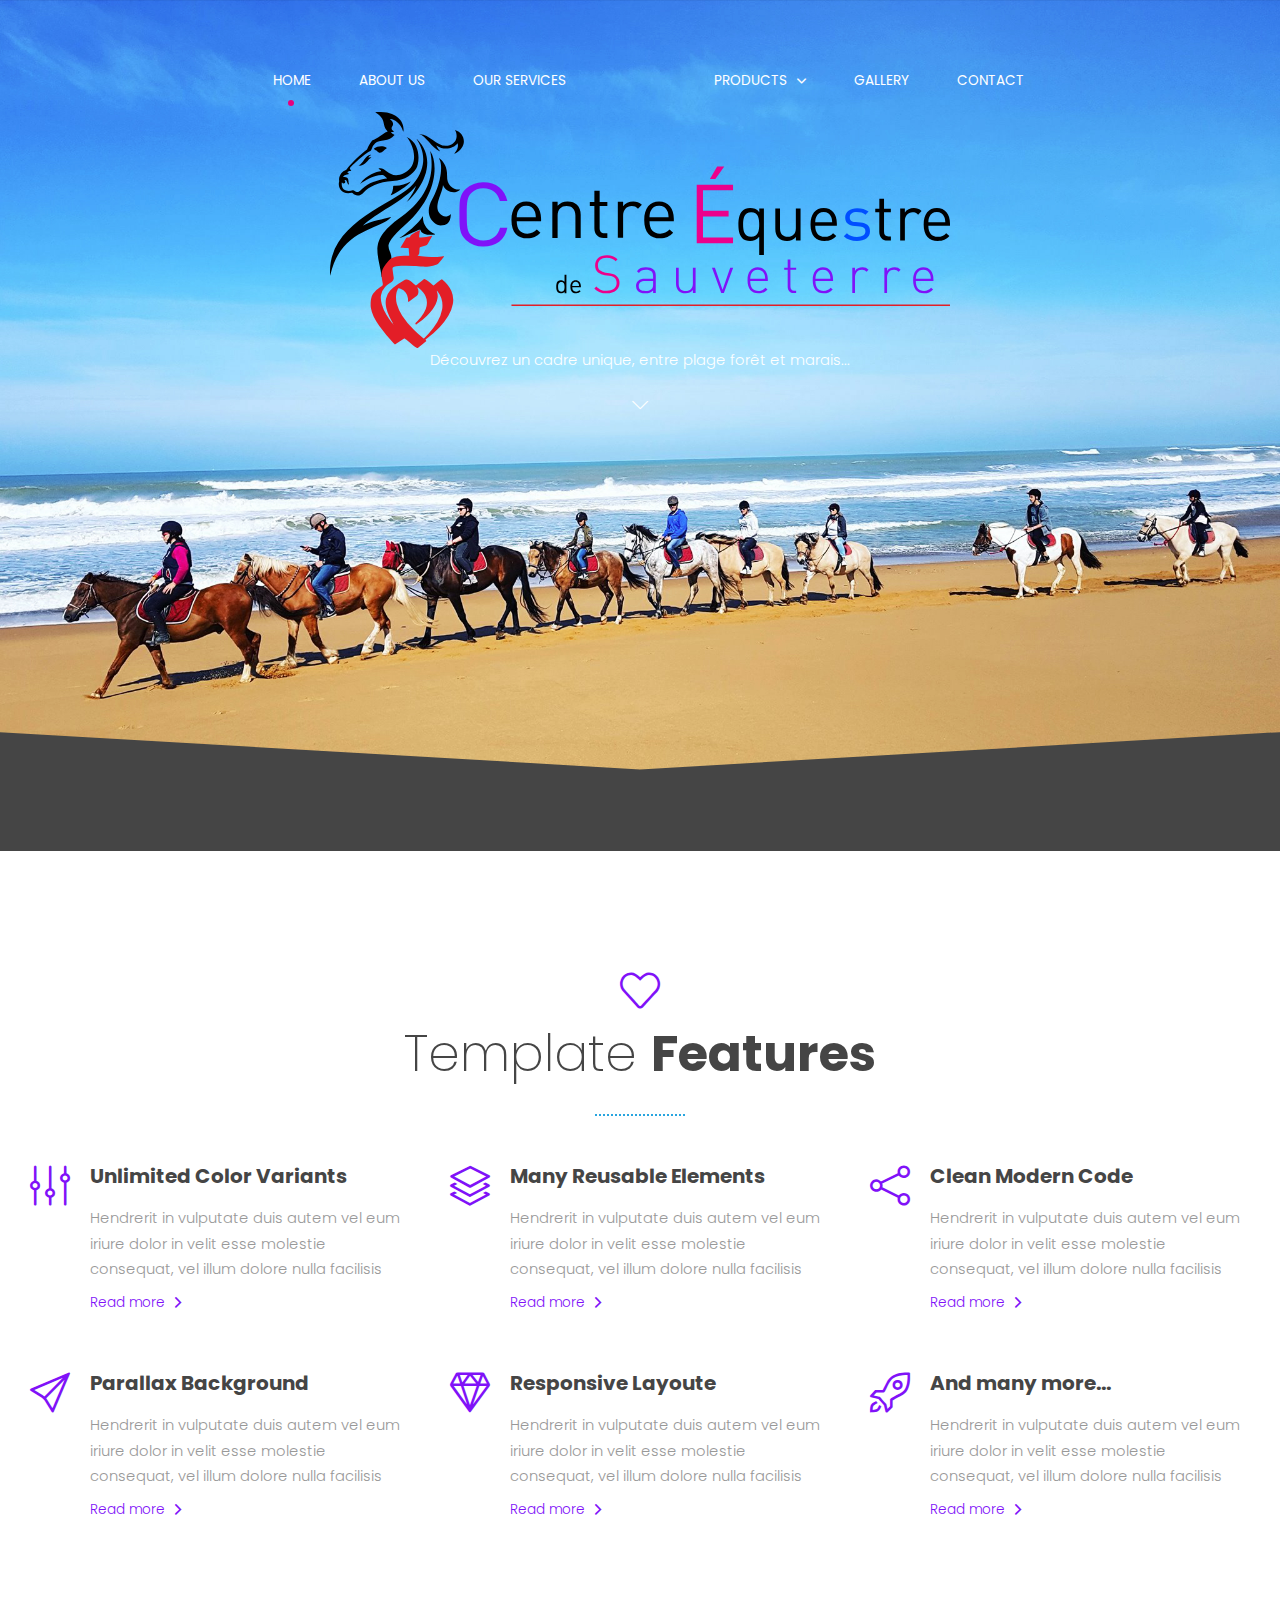
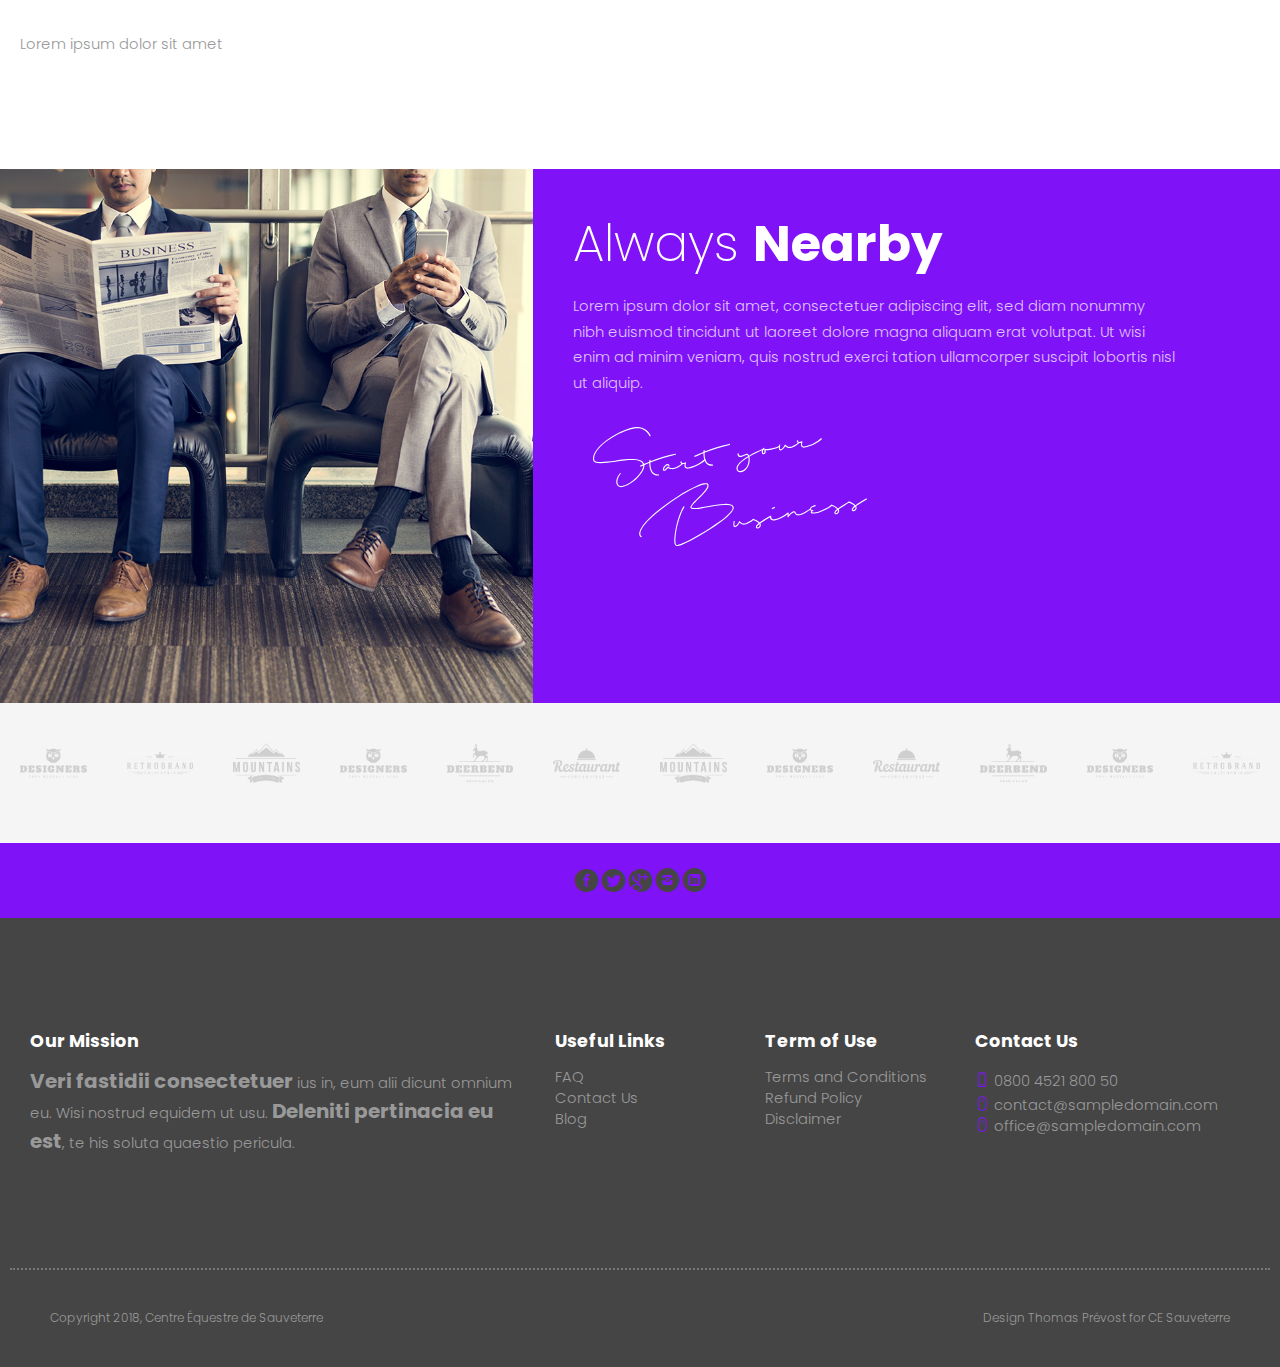
==== commit c8111764: "commit" ====
--- a/alternate/index.html
+++ b/alternate/index.html
@@ -76,12 +76,12 @@
     <!-- MAIN -->
     <main role="main">    
       <!-- Header -->
-      <header class="section-top-padding background-image text-center" style="background-image:url(img/img-05.jpg)">
-        <img class="mainimg" src="img/logo2v2.svg"></img>
+      <header class="section-top-padding background-image text-center" style="background-image:url(img/plage1.jpg)">
+        <img class="mainimg" src="img/logo2v2.svg" alt="">
         <p class="text-white">Découvrez un cadre unique, entre plage forêt et marais...</p>
         <i class="slow icon-sli-arrow-down text-white margin-top-20 text-size-16"></i>
         <!-- Image -->
-        <img class="margin-top-20 center" src="img/app.png" alt="">
+        <img class="margin-top-20 center" src="img/app.png" alt="" style="visibility: hidden">
         
         <!-- dark full width arrow object -->
         <img class="arrow-object" src="img/arrow-object-dark.svg" alt="">
@@ -93,10 +93,8 @@
           <div class="m-10 l-6 xl-4 center">
             <div class="margin">
               <a class="s-12 m-6 margin-s-bottom" href="/">
-                <img class="full-img right" src="img/google-play.svg" alt="">
               </a>
               <a class="s-12 m-6" href="/">
-                <img class="full-img" src="img/app-store.svg" alt="">
               </a>
             </div>
           </div>                                                                                               
@@ -177,72 +175,8 @@
       </section>
       
       <!-- Section 3 -->
-      <section class="section background-white">      
-        <div class="line text-center">
-          <p class="text-primary text-size-20">Lorem ipsum dolor sit amet</p>
-          <h2 class="text-dark text-size-50 text-m-size-40">Responsive <b>Components</b></h2>
-          <i class="icon-chevron_down text-primary margin-bottom-50 text-size-20"></i> 
-        </div> 
-        
-        <div class="l-12 xl-7 center"> 
-          <div class="margin">
-            <!-- Left Column -->
-            <div class="s-12 m-12 l-4 text-right"> 
-              <div class="margin-right-50">
-                <i class="icon-sli-paper-plane text-primary text-size-40 margin-bottom-20"></i>
-                <h3 class="text-strong text-size-20 text-line-height-1 margin-bottom-20">Responsive Carousel</h3>
-                <p>Hendrerit in vulputate duis autem vel eum iriure dolor in velit esse molestie consequat, illum nulla facilisis</p>
-              </div>
-              
-              <div class="line"> 
-                <hr class="break background-primary break-small right margin-top-bottom-40">
-              </div>
-              
-              <div class="margin-right-50">
-                <i class="icon-sli-bulb text-primary text-size-40 margin-bottom-20"></i>
-                <h3 class="text-strong text-size-20 text-line-height-1 margin-bottom-20">Tabs with URL Hash</h3>
-                <p>Hendrerit in vulputate duis autem vel eum iriure dolor in velit esse molestie consequat, dolore nulla facilisis</p>
-              </div> 
-            </div>
-
-            <!-- Middle Column (carousel)-->
-            <div class="s-12 m-12 l-4">                                                                                        
-              <div class="carousel-default owl-carousel carousel-hide-arrows margin-m-top-bottom-50">                                                                                              
-                <div class="item">                                                                                                                                                                                                     
-                  <img src="img/responsive-01.png"/>                                                                                                                                                              
-                </div>              
-                <div class="item">                                                                                                                                                                                                                 
-                  <img src="img/responsive-02.png"/>                                                                                                                                                                                                                                                                                                                                                                                     
-                </div>              
-                <div class="item">                                                                                                                                                                                                     
-                  <img src="img/responsive-03.png"/>                                                                                                                                                            
-                </div>              
-                <div class="item">
-                  <img src="img/responsive-04.png"/>                                                                                                                                                            
-                </div>                                                                                                                                      
-              </div>
-            </div> 
-            
-            <!-- Right Column -->
-            <div class="s-12 m-12 l-4"> 
-               <div class="margin-left-50">
-                <i class="icon-sli-heart text-primary text-size-40 margin-bottom-20"></i>
-                <h3 class="text-strong text-size-20 text-line-height-1 margin-bottom-20">Unlimited Color Variants</h3>
-                <p>Hendrerit in vulputate duis autem vel eum iriure dolor in molestie consequat, vel illum dolore nulla facilisis</p>
-              </div>
-              
-              <div class="line"> 
-                <hr class="break background-primary break-small margin-top-bottom-40">
-              </div>
-              
-              <div class="margin-left-50">
-                <i class="icon-sli-layers text-primary text-size-40 margin-bottom-20"></i>
-                <h3 class="text-strong text-size-20 text-line-height-1 margin-bottom-20">Responsive Navigation</h3>
-                <p>Hendrerit in vulputate duis autem vel eum iriure dolor in velit esse molestie vel illum dolore nulla facilisis</p>
-              </div> 
-            </div> 
-          </div>                                                                                              
-        </div>       
+      <section class="section background-white">  
+				<p>Lorem ipsum dolor sit amet</p>
       </section>
       
       <!-- Section 4 -->
@@ -304,22 +238,6 @@
       </section> 
       
       <!-- Section 7 -->
-      <section class="section-small-padding background-dark text-center">      
-        <div class="line">
-          <h2 class="text-white text-size-50 text-m-size-40 margin-bottom-20">Get <b>Free Version</b></h2>
-          <div class="m-10 l-6 xl-4 center">
-            <div class="margin">
-              <a class="s-12 m-6 margin-s-bottom" href="/">
-                <img class="full-img right" src="img/google-play.svg" alt="">
-              </a>
-              <a class="s-12 m-6" href="/">
-                <img class="full-img" src="img/app-store.svg" alt="">
-              </a>
-            </div>
-          </div>                                                                                               
-        </div>       
-      </section>     
-      
     </main>
     
     <!-- FOOTER -->
@@ -372,12 +290,9 @@
       <section class="padding-2x background-dark full-width">
         <div class="line">
           <div class="s-12 l-6">
-            <p class="text-size-12">Copyright 2018, Vision Design - graphic zoo</p>
-            <p class="text-size-12">All images have been purchased from Bigstock. Do not use the images in your website.</p>
+            <p class="text-size-12">Copyright 2018, Centre Équestre de Sauveterre</p>
           </div>
-          <div class="s-12 l-6">
-            <a class="right text-size-12 text-primary-hover" href="http://www.myresponsee.com" title="Responsee - lightweight responsive framework">Design and coding<br> by Responsee Team</a>
-          </div>
+          <div class="s-12 l-6"><a class="right text-size-12 text-primary-hover" href="http://www.myresponsee.com" title="Responsee - lightweight responsive framework">Design Thomas Prévost for CE Sauveterre</a></div>
         </div>  
       </section>
     </footer>
--- a/alternate/css/template-style.css
+++ b/alternate/css/template-style.css
@@ -385,7 +385,7 @@
   color: #fff !important;
 }
 .text-primary, .text-primary *, .primary-color-primary .text-primary, .primary-color-primary .text-primary * {
-  color: #28a5df !important;
+  color: #8012f8 !important;
 }
 .text-dark, .text-dark *, .primary-color-dark .text-primary, .primary-color-dark .text-primary * {
   color: #454545 !important;
@@ -412,7 +412,7 @@
   background-color: #fff !important;
 }
 .background-primary, .primary-color-primary .background-primary {
-  background-color: #28a5df !important; 
+  background-color: #8012f8 !important; 
 }
 .background-dark, .primary-color-dark .background-primary {
   background-color: #454545 !important; 
@@ -1671,7 +1671,8 @@
 
 /* Menu dott color */
 .background-white-dott .top-nav > ul > li > a::before, .primary-color-white .background-primary-dott .top-nav > ul > li > a::before {background: #fff none repeat scroll 0 0;}
-.background-primary-dott .top-nav > ul > li > a::before, .primary-color-primary .background-primary-dott .top-nav > ul > li > a::before {background: #28a5df none repeat scroll 0 0;} 
+.background-primary-dott .top-nav > ul > li > a::before, .primary-color-primary .background-primary-dott .top-nav > ul > li > a::before {background: #e6007e none repeat scroll 0 0;} 
+/*28a5df*/
 .background-dark-dott .top-nav > ul > li > a::before, .primary-color-dark .background-primary-dott .top-nav > ul > li > a::before {background: #434343 none repeat scroll 0 0;}
 
 /* Menu font color */
